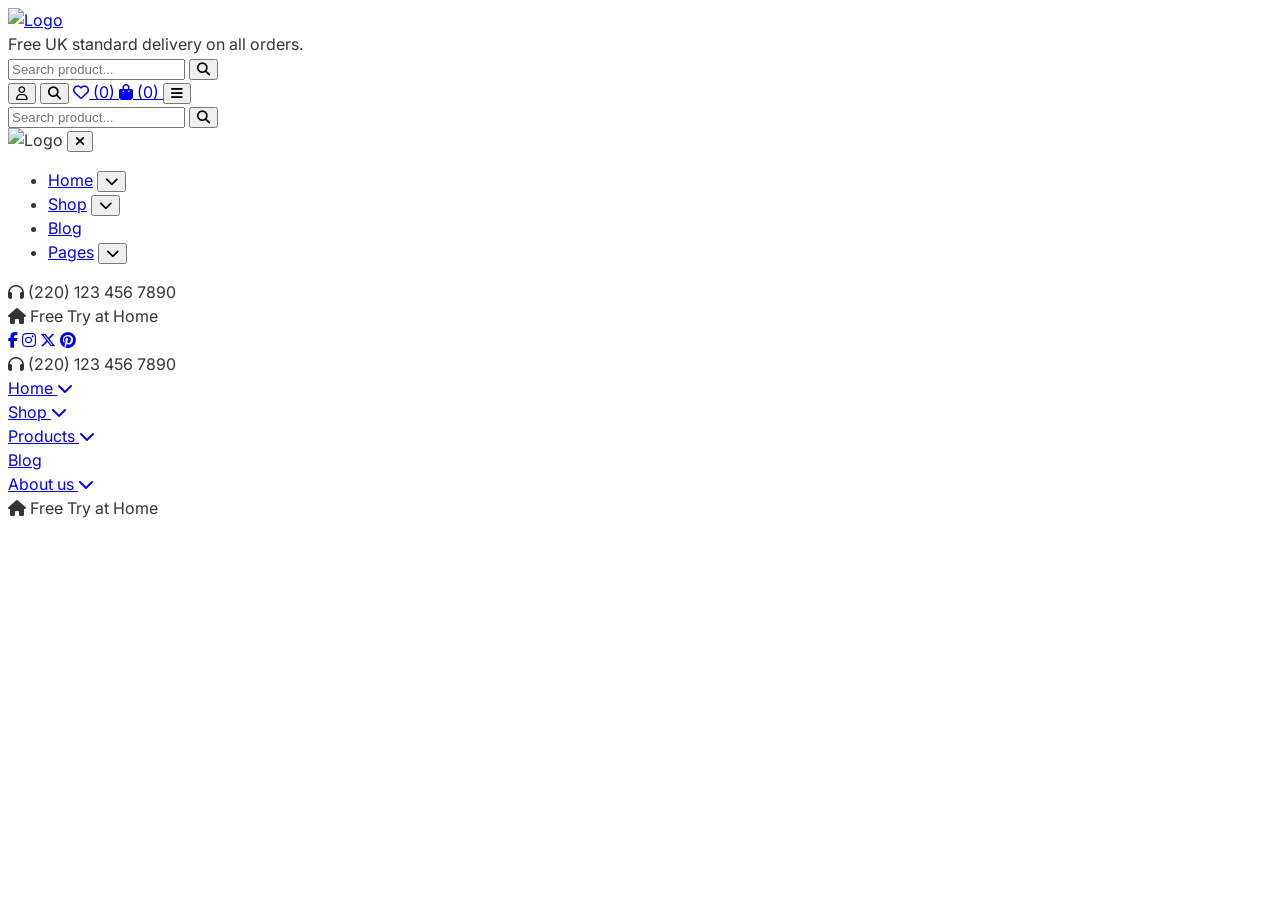
==== About us.html @ a2a1b219 "`Updated navigation links in multiple HTML files`" ====
<!DOCTYPE html>
<html lang="en">
<head>
    <meta charset="UTF-8">
    <meta name="viewport" content="width=device-width, initial-scale=1.0">
    <script src="https://cdn.tailwindcss.com"></script>
    <link rel="stylesheet" href="style.css">
    <link rel="stylesheet" href="https://cdnjs.cloudflare.com/ajax/libs/font-awesome/6.5.1/css/all.min.css">
    <link rel="stylesheet" href="https://cdn.jsdelivr.net/npm/swiper@11/swiper-bundle.min.css" />
    <script src="https://cdn.jsdelivr.net/npm/swiper@11/swiper-bundle.min.js"></script>
    <link href="https://fonts.googleapis.com/css2?family=Playfair+Display:ital,wght@0,400;0,700;1,400&family=Inter:wght@300;400;700&display=swap" rel="stylesheet">
    <link href="https://cdn.jsdelivr.net/npm/remixicon@4.5.0/fonts/remixicon.css" rel="stylesheet">
    <title>About Us</title>
</head>
<body>

        <!-- Navbar -->
    <header class="w-full font-sans bg-white border-b border-gray-100">
        <div class="max-w-7xl mx-auto px-4 sm:px-6">
            <div class="flex items-center justify-between py-4 space-x-4 lg:space-x-8">
                <div class="flex items-center flex-shrink-0">
                    <a href="index.html">
                        <img src="https://jelwo.myshopify.com/cdn/shop/files/jewelry-4-logo.png?v=1744805986&width=352"
                            class="w-24 md:w-32" alt="Logo" />
                    </a>
                    <div
                        class="hidden lg:block border-l border-gray-200 ml-8 pl-8 text-sm text-gray-500 whitespace-nowrap">
                        Free UK standard delivery on all orders.
                    </div>
                </div>

                <!-- Search Bar (Desktop) -->
                <div class="relative flex-1 max-w-md hidden md:block">
                    <input type="text" placeholder="Search product..."
                        class="w-full py-2 pl-4 pr-10 bg-gray-50 border border-gray-200 rounded-sm focus:outline-none focus:ring-1 focus:ring-amber-700" />
                    <button class="absolute right-3 top-2.5 text-gray-400">
                        <i class="fa-solid fa-magnifying-glass"></i>
                    </button>
                </div>

                <div class="flex items-center space-x-4 md:space-x-6 text-gray-600">
                    <button class="hidden sm:block hover:text-amber-700 transition-colors">
                        <i class="fa-regular fa-user text-lg md:text-xl"></i>
                    </button>
                    <!-- Search Icon (Mobile) -->
                    <button id="search-toggle" class="md:hidden hover:text-amber-700 transition-colors">
                        <i class="fa-solid fa-magnifying-glass text-lg"></i>
                    </button>
                    <a href="wishlist.html" class="flex items-center space-x-1 hover:text-amber-700 transition-colors">
                        <i class="fa-regular fa-heart text-lg md:text-xl"></i>
                        <span class="text-xs md:text-sm wishlist-count">(0)</span>
                    </a>
                    <a href="cart.html" class="flex items-center space-x-1 hover:text-amber-700 transition-colors">
                        <i class="fa-solid fa-bag-shopping text-lg md:text-xl"></i>
                        <span class="text-xs md:text-sm cart-count">(0)</span>
                    </a>
                    <button id="menu-toggle" class="md:hidden text-gray-800">
                        <i class="fa-solid fa-bars text-xl"></i>
                    </button>
                </div>
            </div>
        </div>

        <!-- Mobile Search Bar (Collapsible) -->
        <div id="mobile-search" class="hidden md:hidden bg-white border-t border-gray-100 px-4 py-3">
            <div class="relative">
                <input type="text" placeholder="Search product..."
                    class="w-full py-2 pl-4 pr-10 bg-gray-50 border border-gray-200 rounded-sm focus:outline-none focus:ring-1 focus:ring-amber-700" />
                <button class="absolute right-3 top-2.5 text-gray-400">
                    <i class="fa-solid fa-magnifying-glass"></i>
                </button>
            </div>
        </div>

        <!-- Mobile Sidebar Menu Overlay -->
        <div id="sidebar-overlay"
            class="fixed inset-0 bg-black/50 z-[100] transition-opacity duration-300 opacity-0 pointer-events-none">
        </div>
        <!-- Mobile Sidebar Menu -->
        <div id="mobile-sidebar"
            class="fixed top-0 left-0 bottom-0 w-[300px] bg-white z-[101] transform -translate-x-full transition-transform duration-300 font-sans">
            <div class="p-6 flex flex-col h-full">
                <div class="flex items-center justify-between mb-10">
                    <img src="https://jelwo.myshopify.com/cdn/shop/files/jewelry-4-logo.png?v=1744805986&width=352"
                        class="w-24" alt="Logo" />
                    <button id="close-sidebar" class="text-gray-500 text-2xl">
                        <i class="fa-solid fa-xmark"></i>
                    </button>
                </div>

                <nav class="flex-1 overflow-y-auto">
                    <ul class="space-y-6 text-sm font-semibold uppercase tracking-wider text-gray-800">
                        <li>
                            <div class="flex items-center justify-between group">
                                <a href="index.html" class="py-2 hover:text-[#a77f66] transition-colors">Home</a>
                                <button class="p-2"><i class="fa-solid fa-chevron-down text-[10px]"></i></button>
                            </div>
                        </li>
                        <li>
                            <div class="flex items-center justify-between group">
                                <a href="collection.html" class="py-2 hover:text-[#a77f66] transition-colors">Shop</a>
                                <button class="p-2"><i class="fa-solid fa-chevron-down text-[10px]"></i></button>
                            </div>
                        </li>
                        <li><a href="#" class="block py-2 hover:text-[#a77f66] transition-colors">Blog</a></li>
                        <li>
                            <div class="flex items-center justify-between group">
                                <a href="#" class="py-2 hover:text-[#a77f66] transition-colors">Pages</a>
                                <button class="p-2"><i class="fa-solid fa-chevron-down text-[10px]"></i></button>
                            </div>
                        </li>
                    </ul>

                    <div class="mt-10 pt-10 border-t border-gray-100">
                        <div class="flex items-center space-x-3 text-gray-600 mb-6">
                            <i class="fas fa-headphones text-[#a77f66]"></i>
                            <span class="text-xs uppercase tracking-widest font-bold">(220) 123 456 7890</span>
                        </div>
                        <div class="flex items-center space-x-3 text-gray-600">
                            <i class="fa-solid fa-house text-[#a77f66]"></i>
                            <span class="text-xs uppercase tracking-widest font-bold">Free Try at Home</span>
                        </div>
                    </div>
                </nav>

                <div class="mt-auto pt-6 border-t border-gray-100 flex justify-center space-x-6">
                    <a href="#" class="text-gray-400 hover:text-amber-800"><i class="fa-brands fa-facebook-f"></i></a>
                    <a href="#" class="text-gray-400 hover:text-amber-800"><i class="fa-brands fa-instagram"></i></a>
                    <a href="#" class="text-gray-400 hover:text-amber-800"><i class="fa-brands fa-x-twitter"></i></a>
                    <a href="#" class="text-gray-400 hover:text-amber-800"><i class="fa-brands fa-pinterest"></i></a>
                </div>
            </div>
        </div>

        <div class="hidden md:block border-t border-gray-50">
            <div
                class="max-w-7xl mx-auto px-4 sm:px-6 py-3 flex items-center justify-between uppercase tracking-wide text-[13px] font-semibold text-gray-700">
                <div class="flex items-center space-x-2">
                    <i class="fas fa-headphones text-amber-800"></i>
                    <span class="whitespace-nowrap">(220) 123 456 7890</span>
                </div>

                <nav class="relative flex items-center justify-center space-x-6 lg:space-x-10 h-12 bg-white">
                    <div class="group h-full flex items-center">
                        <a href="home.html"
                            class="flex items-center hover:text-amber-700 transition-colors font-semibold uppercase tracking-wide text-[13px] border-b-2 border-transparent group-hover:border-amber-700 h-full">
                            Home <i class="fa-solid fa-chevron-down ml-1.5 text-[10px]"></i>
                        </a>
                        <!-- <div
                            class="absolute left-[50%] translate-x-[-50%] top-full hidden group-hover:block w-screen bg-white shadow-2xl border-t border-gray-100 z-50">
                            <div class="max-w-[1400px] mx-auto px-10 py-12">

                                <div class="grid grid-cols-6 gap-6">
                                    <div class="text-center group/card cursor-pointer">
                                        <div
                                            class="relative overflow-hidden mb-4 bg-gray-50 aspect-square flex items-center justify-center">
                                            <img src="https://jelwo.myshopify.com/cdn/shop/files/home6.jpg?v=1750230396&width=352"
                                                class="w-full h-full object-contain transition-transform duration-700 group-hover/card:scale-110" />
                                            <span
                                                class="absolute top-2 left-2 bg-green-500 text-white text-[10px] px-2 py-0.5 rounded-sm transform -rotate-45 font-bold">New</span>
                                        </div>
                                        <p
                                            class="text-[13px] text-gray-500 group-hover/card:text-amber-800 transition-colors uppercase tracking-tight">
                                            06 Classic jewelry</p>
                                    </div>

                                    <div class="text-center group/card cursor-pointer">
                                        <div class="overflow-hidden mb-4 bg-gray-50 aspect-square">
                                            <img src="https://jelwo.myshopify.com/cdn/shop/files/demo-menu-banner-1.jpg?v=1746178520&width=352"
                                                class="w-full h-full object-contain transition-transform duration-700 group-hover/card:scale-110" />
                                        </div>
                                        <p
                                            class="text-[13px] text-gray-500 group-hover/card:text-amber-800 uppercase tracking-tight">
                                            01 Unique jewelry</p>
                                    </div>

                                    <div class="text-center group/card cursor-pointer">
                                        <div class="overflow-hidden mb-4 bg-gray-50 aspect-square">
                                            <img src="https://jelwo.myshopify.com/cdn/shop/files/demo-menu-banner-2.jpg?v=1746178520&width=352"
                                                class="w-full h-full object-contain transition-transform duration-700 group-hover/card:scale-110" />
                                        </div>
                                        <p
                                            class="text-[13px] text-gray-500 group-hover/card:text-amber-800 uppercase tracking-tight">
                                            02 Modern jewelry</p>
                                    </div>

                                    <div class="text-center group/card cursor-pointer">
                                        <div class="overflow-hidden mb-4 bg-gray-50 aspect-square">
                                            <img src="https://jelwo.myshopify.com/cdn/shop/files/demo-menu-banner-3.jpg?v=1746178520&width=352"
                                                class="w-full h-full object-contain transition-transform duration-700 group-hover/card:scale-110" />
                                        </div>
                                        <p
                                            class="text-[13px] text-gray-500 group-hover/card:text-amber-800 uppercase tracking-tight">
                                            03 Traditional jewelry</p>
                                    </div>

                                    <div class="text-center group/card cursor-pointer">
                                        <div class="overflow-hidden mb-4 bg-gray-50 aspect-square">
                                            <img src="https://jelwo.myshopify.com/cdn/shop/files/demo-menu-banner-4.jpg?v=1746178520&width=352"
                                                class="w-full h-full object-contain transition-transform duration-700 group-hover/card:scale-110" />
                                        </div>
                                        <p
                                            class="text-[13px] text-gray-500 group-hover/card:text-amber-800 uppercase tracking-tight">
                                            04 luxury jewelry</p>
                                    </div>

                                    <div class="text-center group/card cursor-pointer">
                                        <div class="overflow-hidden mb-4 bg-gray-50 aspect-square">
                                            <img src="https://jelwo.myshopify.com/cdn/shop/files/demo-menu-banner-5.jpg?v=1746178520&width=352"
                                                class="w-full h-full object-contain transition-transform duration-700 group-hover/card:scale-110" />
                                        </div>
                                        <p
                                            class="text-[13px] text-gray-500 group-hover/card:text-amber-800 uppercase tracking-tight">
                                            05 Elegant jewelry</p>
                                    </div>

                                </div>
                            </div>
                        </div> -->
                    </div>

                    <div class="group h-full flex items-center">
                        <a href="Shop.html"
                            class="flex items-center hover:text-amber-700 transition-colors font-semibold uppercase tracking-wide text-[13px] border-b-2 border-transparent group-hover:border-amber-700 h-full">
                            Shop <i class="fa-solid fa-chevron-down ml-1.5 text-[10px]"></i>
                        </a>

                        <!-- <div
                            class="absolute left-1/2 -translate-x-1/2 top-full hidden group-hover:block w-screen bg-white shadow-2xl border-t border-gray-100 z-50">
                            <div class="max-w-[1400px] mx-auto px-10 py-4">


                                <div class="grid grid-cols-12 gap-8">

                                    <div class="col-span-9 grid grid-cols-4 gap-4">

                                        <div class="space-y-4">
                                            <h3 class="font-bold text-gray-900 text-[14px] uppercase tracking-wider">
                                                Earrings</h3>
                                            <ul class="space-y-3 text-[13px] text-gray-500">
                                                <li><a href="blueheavyt-shirt.html"
                                                        class="hover:text-amber-700 transition-colors">Blue
                                                        heavy t-shirt</a></li>
                                                <li><a href="#" class="hover:text-amber-700 transition-colors">Brown
                                                        sunglasses</a></li>
                                                <li><a href="#" class="hover:text-amber-700 transition-colors">Bucket
                                                        shoes</a></li>
                                                <li><a href="#" class="hover:text-amber-700 transition-colors">Diamond
                                                        rashmi ring</a></li>
                                                <li><a href="#" class="hover:text-amber-700 transition-colors">Floral
                                                        gold bangle</a></li>
                                                <li><a href="#" class="hover:text-amber-700 transition-colors">Glitter
                                                        diamond ring</a></li>
                                            </ul>
                                        </div>

                                        <div class="space-y-4 border-l border-gray-100 pl-6">
                                            <h3 class="font-bold text-gray-900 text-[14px] uppercase tracking-wider">
                                                Necklace</h3>
                                            <ul class="space-y-3 text-[13px] text-gray-500">
                                                <li><a href="#" class="hover:text-amber-700">Rose gold rings</a></li>
                                                <li><a href="#" class="hover:text-amber-700">Brown sunglasses</a></li>
                                                <li><a href="#" class="hover:text-amber-700">Bucket shoes</a></li>
                                                <li><a href="#" class="hover:text-amber-700">Color print sandal</a></li>
                                                <li><a href="#" class="hover:text-amber-700">Floral gold bangle</a></li>
                                                <li><a href="#" class="hover:text-amber-700">Simple Pearl earrings</a>
                                                </li>
                                            </ul>
                                        </div>

                                        <div class="space-y-4 border-l border-gray-100 pl-6">
                                            <h3 class="font-bold text-gray-900 text-[14px] uppercase tracking-wider">
                                                Rings</h3>
                                            <ul class="space-y-3 text-[13px] text-gray-500">
                                                <li><a href="blueheavyt-shirt.html" class="hover:text-amber-700">Blue
                                                        heavy t-shirt</a></li>
                                                <li><a href="#" class="hover:text-amber-700">Brown sunglasses</a></li>
                                                <li><a href="#" class="hover:text-amber-700">Dark sunglasses</a></li>
                                                <li><a href="#" class="hover:text-amber-700">Half sleev tshirt</a></li>
                                                <li><a href="#" class="hover:text-amber-700">Formal shirt</a></li>
                                                <li><a href="#" class="hover:text-amber-700">Gold nose pin</a></li>
                                            </ul>
                                        </div>

                                        <div class="space-y-4 border-l border-gray-100 pl-6">
                                            <h3 class="font-bold text-gray-900 text-[14px] uppercase tracking-wider">
                                                Bracelets</h3>
                                            <ul class="space-y-3 text-[13px] text-gray-500">
                                                <li><a href="#" class="hover:text-amber-700">Blue heavy t-shirt</a></li>
                                                <li><a href="#" class="hover:text-amber-700">Brown sunglasses</a></li>
                                                <li><a href="#" class="hover:text-amber-700">Formal shoes</a></li>
                                                <li><a href="#" class="hover:text-amber-700">Formal shirt</a></li>
                                                <li><a href="#" class="hover:text-amber-700">Blue heavy t-shirt</a></li>
                                                <li><a href="#" class="hover:text-amber-700">Brown sunglasses</a></li>
                                            </ul>
                                        </div>
                                    </div>

                                    <div class="col-span-3">
                                        <div
                                            class="relative group/promo overflow-hidden bg-gray-100 h-[276px] w-[230px]">

                                            <img src="https://jelwo.myshopify.com/cdn/shop/files/jewelry-4-menu-banner.jpg?v=1742635152&width=352"
                                                class="w-full h-full object-cover transition-transform duration-700 group-hover/promo:scale-105" />

                                        </div>
                                    </div>

                                </div>
                            </div>
                        </div> -->
                    </div>

                    <div class="group h-full flex items-center">
                        <a href="Product.html"
                            class="flex items-center hover:text-amber-700 transition-colors font-semibold uppercase tracking-wide text-[13px] border-b-2 border-transparent group-hover:border-amber-700 h-full">
                            Products <i class="fa-solid fa-chevron-down ml-1.5 text-[10px]"></i>
                        </a>

                        <!-- <div
                            class="absolute left-1/2 -translate-x-1/2 top-full hidden group-hover:block w-screen bg-white shadow-2xl border-t border-gray-100 z-50">
                            <div class="max-w-[1400px] mx-auto px-10 py-10">
                                <div class="grid grid-cols-12 gap-8">

                                    <div class="col-span-8 grid grid-cols-4 gap-4 border-r border-gray-100 pr-8">
                                        <div class="space-y-4">
                                            <h3 class="font-bold text-gray-900 text-[14px] uppercase tracking-wider">
                                                Earrings</h3>
                                            <ul class="space-y-3 text-[13px] text-gray-500">
                                                <li><a href="#" class="hover:text-amber-700 transition-colors">Blue
                                                        heavy t-shirt</a></li>
                                                <li><a href="#" class="hover:text-amber-700 transition-colors">Brown
                                                        sunglasses</a></li>
                                                <li><a href="#" class="hover:text-amber-700 transition-colors">Bucket
                                                        shoes</a></li>
                                                <li><a href="#" class="hover:text-amber-700 transition-colors">lamond
                                                        rashmi ring</a></li>
                                                <li><a href="#" class="hover:text-amber-700 transition-colors">Floral
                                                        gold bangle</a></li>
                                                <li><a href="#" class="hover:text-amber-700 transition-colors">Glitter
                                                        diamond ring</a></li>
                                            </ul>
                                        </div>

                                        <div class="space-y-4">
                                            <h3 class="font-bold text-gray-900 text-[14px] uppercase tracking-wider">
                                                Bracelets</h3>
                                            <ul class="space-y-3 text-[13px] text-gray-500">
                                                <li><a href="#" class="hover:text-amber-700">Blue heavy t-shirt</a></li>
                                                <li><a href="#" class="hover:text-amber-700">Brown sunglasses</a></li>
                                                <li><a href="#" class="hover:text-amber-700">Formal shoes</a></li>
                                                <li><a href="#" class="hover:text-amber-700">Formal shirt</a></li>
                                                <li><a href="#" class="hover:text-amber-700">Blue heavy t-shirt</a></li>
                                                <li><a href="#" class="hover:text-amber-700">Brown sunglasses</a></li>
                                            </ul>
                                        </div>

                                        <div class="space-y-4">
                                            <h3 class="font-bold text-gray-900 text-[14px] uppercase tracking-wider">
                                                Necklace</h3>
                                            <ul class="space-y-3 text-[13px] text-gray-500">
                                                <li><a href="#" class="hover:text-amber-700">Rose gold rings</a></li>
                                                <li><a href="#" class="hover:text-amber-700">Brown sunglasses</a></li>
                                                <li><a href="#" class="hover:text-amber-700">Bucket shoes</a></li>
                                                <li><a href="#" class="hover:text-amber-700">Color print sandal</a></li>
                                                <li><a href="#" class="hover:text-amber-700">Floral gold bangle</a></li>
                                                <li><a href="#" class="hover:text-amber-700">Simple Pearl earrings</a>
                                                </li>
                                            </ul>
                                        </div>

                                        <div class="space-y-4">
                                            <h3 class="font-bold text-gray-900 text-[14px] uppercase tracking-wider">
                                                Rings</h3>
                                            <ul class="space-y-3 text-[13px] text-gray-500">
                                                <li><a href="#" class="hover:text-amber-700">Blue heavy t-shirt</a></li>
                                                <li><a href="#" class="hover:text-amber-700">Brown sunglasses</a></li>
                                                <li><a href="#" class="hover:text-amber-700">Dark sunglasses</a></li>
                                                <li><a href="#" class="hover:text-amber-700">Half sleev tshirt</a></li>
                                                <li><a href="#" class="hover:text-amber-700">Formal shirt</a></li>
                                                <li><a href="#" class="hover:text-amber-700">Gold nose pin</a></li>
                                            </ul>
                                        </div>
                                    </div>

                                    <div class="col-span-4 space-y-6">
                                        <div class="flex items-center justify-between">
                                            <h3 class="font-bold text-gray-900 text-[15px]">Popular collection</h3>
                                            <div class="flex space-x-2">
                                                <button id="prevBtn"
                                                    class="p-1 border border-gray-200 hover:bg-gray-100 rounded-sm text-gray-400">
                                                    <i class="fa-solid fa-arrow-left text-xs"></i>
                                                </button>
                                                <button id="nextBtn"
                                                    class="p-1 border border-gray-200 hover:bg-gray-100 rounded-sm text-gray-400">
                                                    <i class="fa-solid fa-arrow-right text-xs"></i>
                                                </button>
                                            </div>
                                        </div>

                                        <div class="relative overflow-hidden">
                                            <div id="product-slider"
                                                class="flex transition-transform duration-300 ease-in-out gap-4">

                                                <div class="min-w-[calc(50%-8px)] text-center group/prod">
                                                    <div
                                                        class="relative bg-white border border-gray-100 p-4 aspect-square flex items-center justify-center overflow-hidden">
                                                        <img src="https://jelwo.myshopify.com/cdn/shop/files/jewelry-pro-21.jpg?v=1741607520&width=300"
                                                            class="w-full h-full object-contain" />
                                                        <span
                                                            class="absolute top-2 left-2 bg-emerald-500 text-white text-[10px] px-1.5 py-0.5 rounded-sm">20%</span>
                                                    </div>
                                                    <div class="mt-4 space-y-1">
                                                        <p class="text-[13px] text-gray-600 font-medium">Rs. 28.00 <span
                                                                class="text-gray-400 line-through ml-1 text-[12px]">Rs.
                                                                35.00</span></p>
                                                    </div>
                                                </div>

                                                <div class="min-w-[calc(50%-8px)] text-center group/prod">
                                                    <div
                                                        class="relative bg-white border border-gray-100 p-4 aspect-square flex items-center justify-center overflow-hidden">
                                                        <img src="https://jelwo.myshopify.com/cdn/shop/files/jewelry-pro-56.jpg?v=1741670785&width=300"
                                                            class="w-full h-full object-contain" />
                                                        <span
                                                            class="absolute top-2 left-2 bg-emerald-500 text-white text-[10px] px-1.5 py-0.5 rounded-sm">56%</span>
                                                    </div>
                                                    <div class="mt-4 space-y-1">
                                                        <p class="text-[13px] text-gray-600 font-medium">From Rs. 17.00
                                                            <span
                                                                class="text-gray-400 line-through ml-1 text-[12px]">Rs.
                                                                39.00</span>
                                                        </p>
                                                    </div>
                                                </div>

                                                <div class="min-w-[calc(50%-8px)] text-center group/prod">
                                                    <div
                                                        class="relative bg-white border border-gray-100 p-4 aspect-square flex items-center justify-center overflow-hidden">
                                                        <img src="https://jelwo.myshopify.com/cdn/shop/files/jewelry-pro-46.jpg?v=1741668328&width=300"
                                                            class="w-full h-full object-contain" />
                                                        <span
                                                            class="absolute top-2 left-2 bg-emerald-500 text-white text-[10px] px-1.5 py-0.5 rounded-sm">56%</span>
                                                    </div>
                                                    <div class="mt-4 space-y-1">
                                                        <p class="text-[13px] text-gray-600 font-medium">From Rs. 17.00
                                                            <span
                                                                class="text-gray-400 line-through ml-1 text-[12px]">Rs.
                                                                39.00</span>
                                                        </p>
                                                    </div>
                                                </div>

                                                <div class="min-w-[calc(50%-8px)] text-center group/prod">
                                                    <div
                                                        class="relative bg-white border border-gray-100 p-4 aspect-square flex items-center justify-center overflow-hidden">
                                                        <img src="https://jelwo.myshopify.com/cdn/shop/files/jewelry-pro-41.jpg?v=1741667580&width=300"
                                                            class="w-full h-full object-contain" />
                                                        <span
                                                            class="absolute top-2 left-2 bg-emerald-500 text-white text-[10px] px-1.5 py-0.5 rounded-sm">56%</span>
                                                    </div>
                                                    <div class="mt-4 space-y-1">
                                                        <p class="text-[13px] text-gray-600 font-medium">From Rs. 17.00
                                                            <span
                                                                class="text-gray-400 line-through ml-1 text-[12px]">Rs.
                                                                39.00</span>
                                                        </p>
                                                    </div>
                                                </div>

                                            </div>
                                        </div>
                                    </div>



                                </div>
                            </div>
                        </div> -->
                    </div>

                    <a href="Blog.html"
                        class="hover:text-amber-700 transition-colors uppercase tracking-wide text-[13px] font-semibold">Blog</a>
                    <div class="relative group inline-block">
                        <a href="About us.html"
                            class="flex items-center hover:text-amber-700 transition-colors uppercase tracking-wide text-[13px] font-semibold border-b-2 border-transparent hover:border-amber-700 pb-1">
                            About us
                            <i class="fa-solid fa-chevron-down ml-1.5 text-[10px]"></i>
                        </a>

                        <!-- <div
                            class="absolute left-0 top-full w-64 bg-white shadow-xl border border-gray-100 py-2 mt-2 opacity-0 invisible group-hover:opacity-100 group-hover:visible transition-all duration-300 z-50">
                            <ul class="flex flex-col">
                                <li>
                                    <a href="#"
                                        class="flex items-center justify-between px-6 py-3 text-[12px] text-gray-700 hover:bg-gray-50 transition-colors group/item">
                                        About us <i
                                            class="fa-solid fa-chevron-right text-[10px] text-gray-400 group-hover/item:text-amber-700"></i>
                                    </a>
                                </li>
                                <li>
                                    <a href="#"
                                        class="flex items-center justify-between px-6 py-3 text-[12px] text-gray-700 hover:bg-gray-50 transition-colors group/item">
                                        Contact <i
                                            class="fa-solid fa-chevron-right text-[10px] text-gray-400 group-hover/item:text-amber-700"></i>
                                    </a>
                                </li>
                                <li><a href="#"
                                        class="block px-6 py-3 text-[12px] text-gray-700 hover:bg-gray-50">Faq's</a>
                                </li>
                                <li><a href="#"
                                        class="block px-6 py-3 text-[12px] text-gray-700 hover:bg-gray-50">Privacy
                                        policy</a></li>
                                <li><a href="#"
                                        class="block px-6 py-3 text-[12px] text-gray-700 hover:bg-gray-50">Refund
                                        policy</a></li>
                                <li><a href="#" class="block px-6 py-3 text-[12px] text-gray-700 hover:bg-gray-50">Store
                                        location</a></li>
                                <li><a href="#"
                                        class="block px-6 py-3 text-[12px] text-gray-700 hover:bg-gray-50">Shipping &
                                        return</a></li>
                                <li><a href="#"
                                        class="block px-6 py-3 text-[12px] text-gray-700 hover:bg-gray-50 border-b-0">Terms
                                        & condition</a></li>
                            </ul>
                        </div> -->
                    </div>
                </nav>
                <div class="flex items-center space-x-2 text-gray-700">
                    <i class="fa-solid fa-house text-amber-800"></i>
                    <span class="whitespace-nowrap">Free Try at Home</span>
                </div>
            </div>
        </div>
    </header>
    
</body>
</html>
---- style.css ----
body {
  scroll-behavior: smooth;
  font-size: 16px;
  font-family: 'Inter', system-ui, -apple-system, sans-serif;
  line-height: 1.5;
  color: #333;
  -webkit-font-smoothing: antialiased;
}

/* Navigation Arrows - Specific sizing and centering */
.swiper-button-next:after,
.swiper-button-prev:after {
  font-weight: bold;
}

 .categorySwiper .swiper-slide {
    width: 33.333% !important;
  }

    /* Show modal when checkbox is checked */
    .video-checkbox:checked ~ .video-modal {
        opacity: 1;
        pointer-events: auto;
    }

    /* Scale up the video content when modal opens */
    .video-checkbox:checked ~ .video-modal .relative {
        transform: scale(1);
    }

    /* Prevent scrolling when modal is open (Optional but recommended) */
    body:has(.video-checkbox:checked) {
        overflow: hidden;
    }


/* 3. The "Pop-up" Trigger Logic */
.hidden-trigger:checked ~ .video-modal {
  opacity: 1;
  pointer-events: auto;
} 

.reelSwiper .swiper-wrapper {
  transition-timing-function: linear;
}   

.news-article {
  font-size: 15px;
}

.news-article h2,
.news-article h3,
.news-article h4 {
  letter-spacing: -0.02em;
}

.shop-category-card {
  transition: transform 0.25s ease, box-shadow 0.25s ease;
}

.shop-category-card:hover {
  transform: translateY(-4px);
}

.collection-shell {
  font-size: 14px;
}

.collection-hero {
  background:
    linear-gradient(rgba(20, 20, 20, 0.18), rgba(20, 20, 20, 0.18)),
    url('img/jewelry-3-breadcrumb.webp') center/cover no-repeat;
}

.collection-filter-scroll {
  max-height: 220px;
  overflow-y: auto;
  scrollbar-width: thin;
}

.collection-filter-scroll::-webkit-scrollbar {
  width: 6px;
}

.collection-filter-scroll::-webkit-scrollbar-thumb {
  background: #c2b7ae;
}

.collection-grid.list-view {
  grid-template-columns: 1fr;
}

.collection-grid.list-view .collection-item {
  display: grid;
  grid-template-columns: minmax(220px, 280px) minmax(0, 1fr);
}

.collection-grid.list-view .collection-card-body {
  align-items: flex-start;
  justify-content: center;
  padding: 28px;
  text-align: left;
}

.collection-grid.list-view .collection-timer {
  justify-content: flex-start;
}

.collection-range {
  -webkit-appearance: none;
  appearance: none;
  width: 100%;
  height: 2px;
  background: #1f1f1f;
}

.collection-range::-webkit-slider-thumb {
  -webkit-appearance: none;
  appearance: none;
  width: 18px;
  height: 18px;
  background: #fff;
  border: 2px solid #1f1f1f;
  border-radius: 999px;
  cursor: pointer;
}

.filter-chip-active {
  color: #a77f66;
}

@media (max-width: 1024px) {
  .collection-grid.list-view .collection-item {
    grid-template-columns: 1fr;
  }
}


  @media (max-width: 1024px) {
    .categorySwiper .swiper-slide {
      width: 50% !important;
    }
  }

  @media (max-width: 640px) {
    .categorySwiper .swiper-slide {
      width: 100% !important;
    }
  }
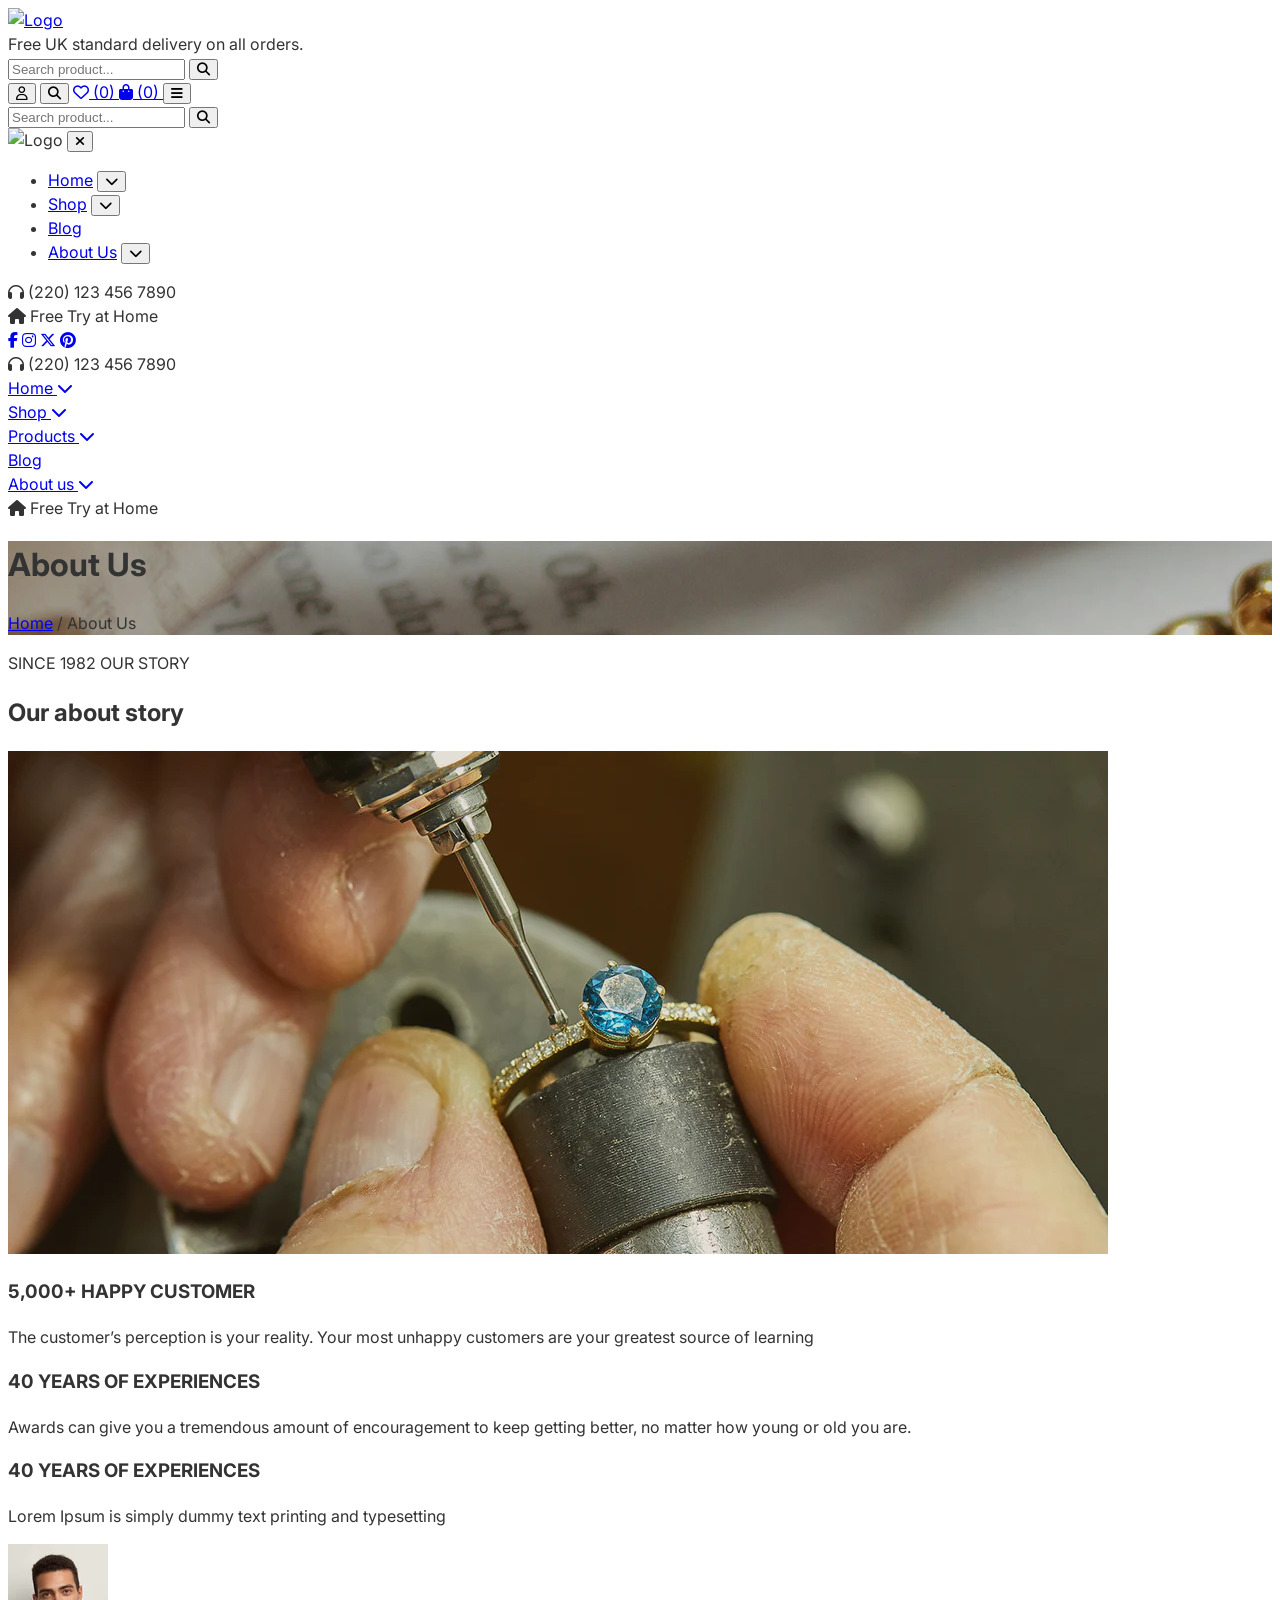
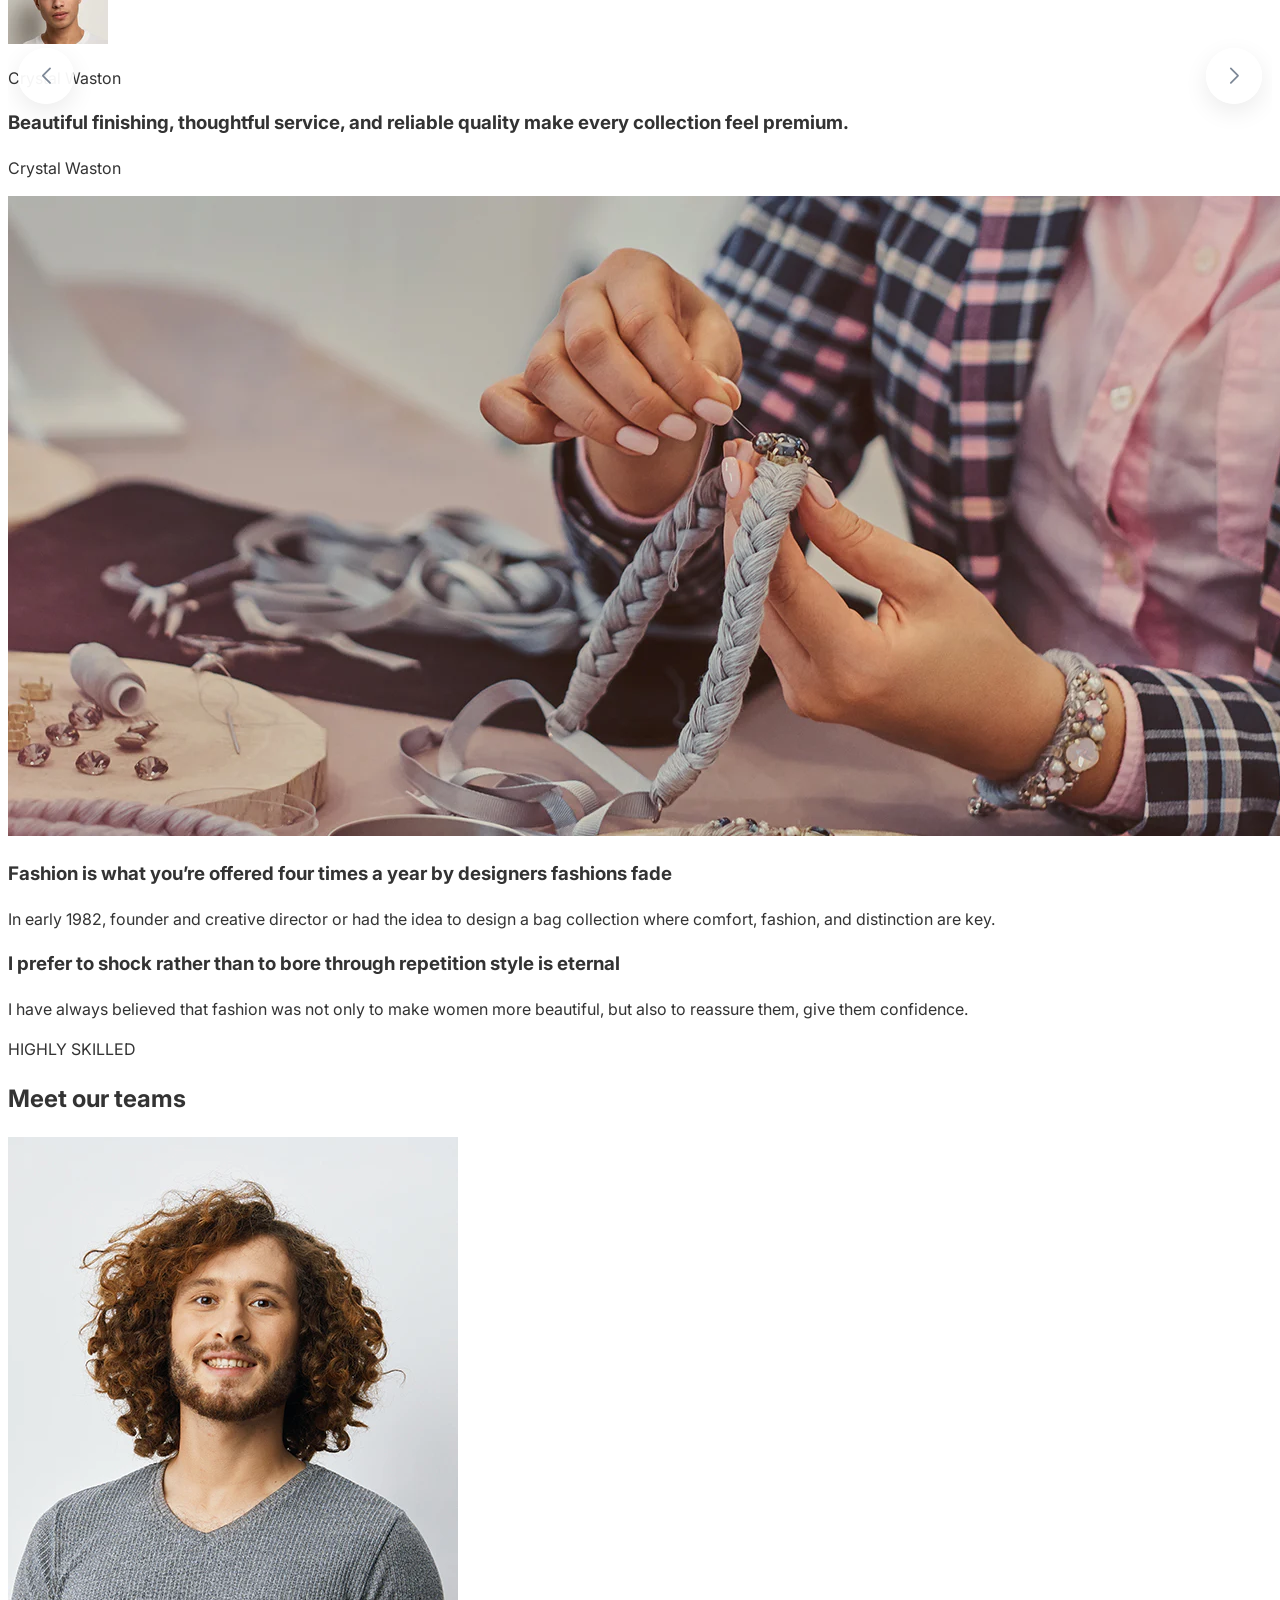
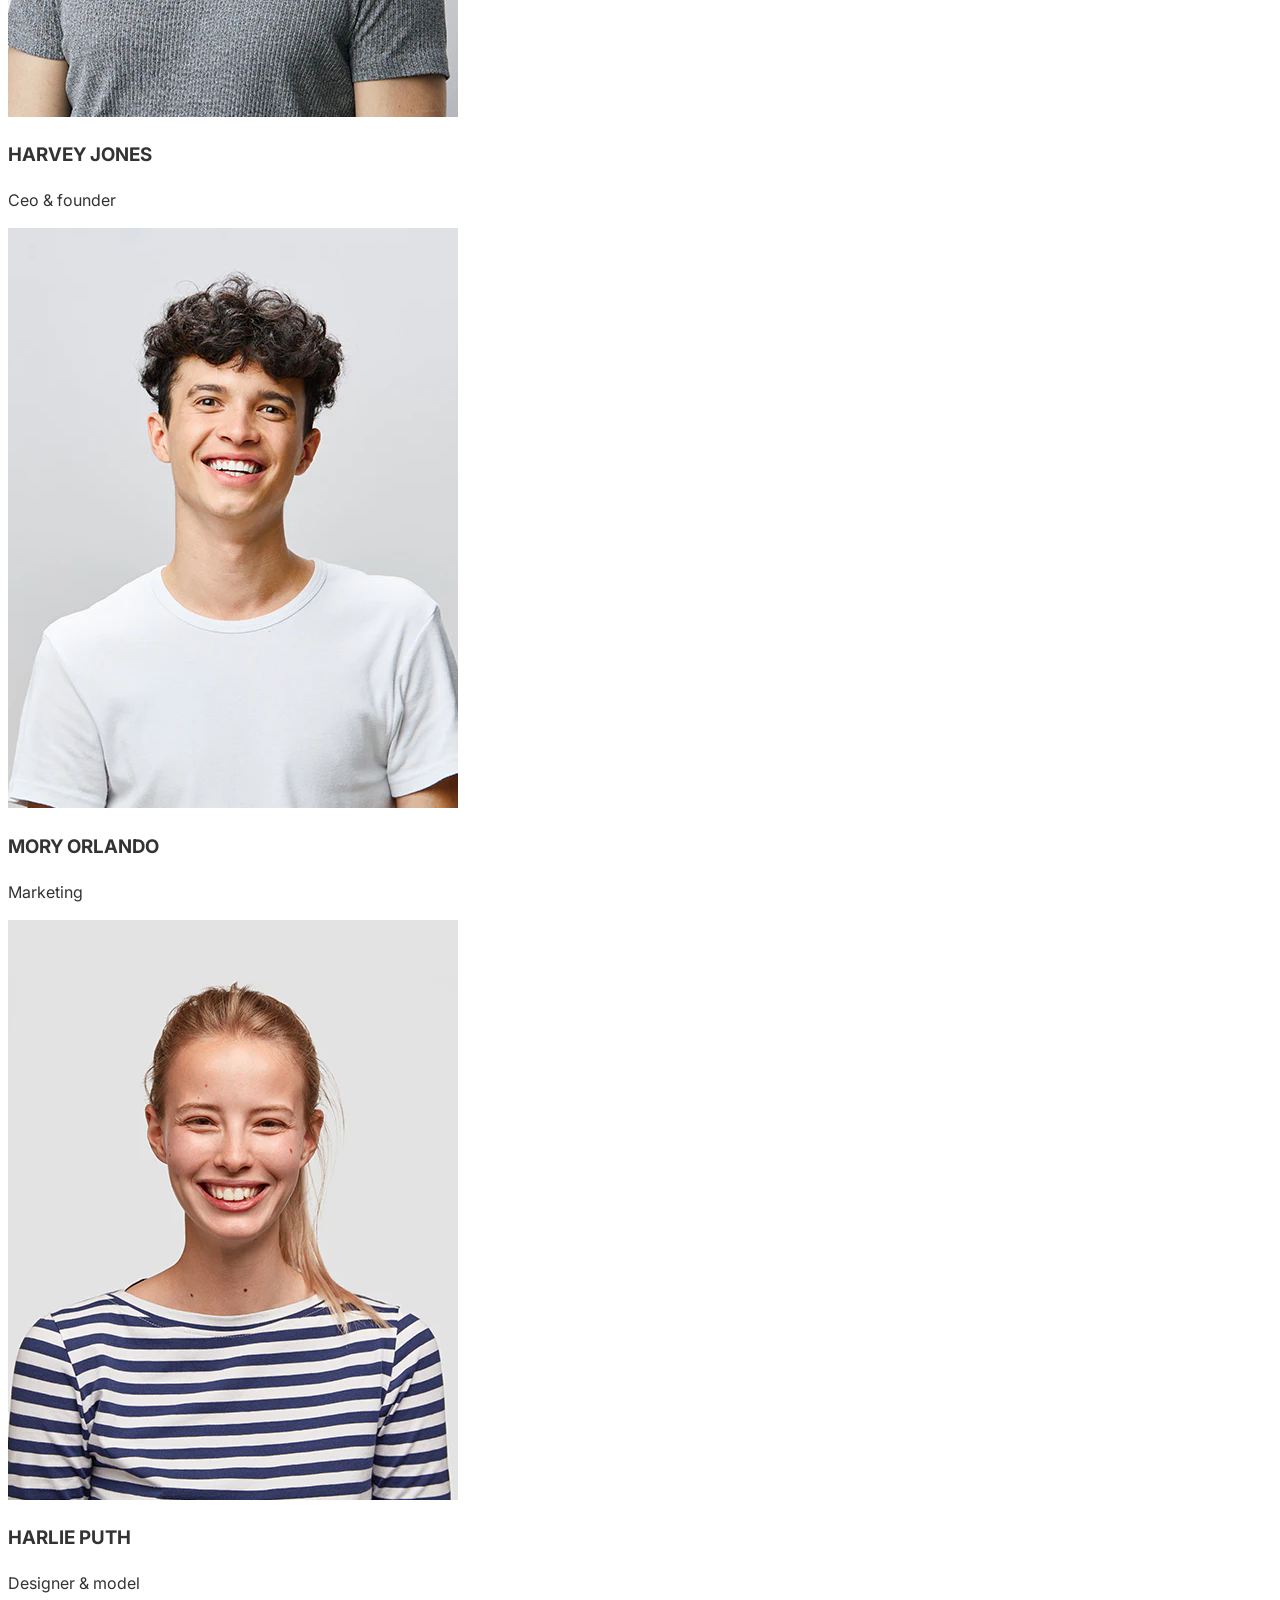
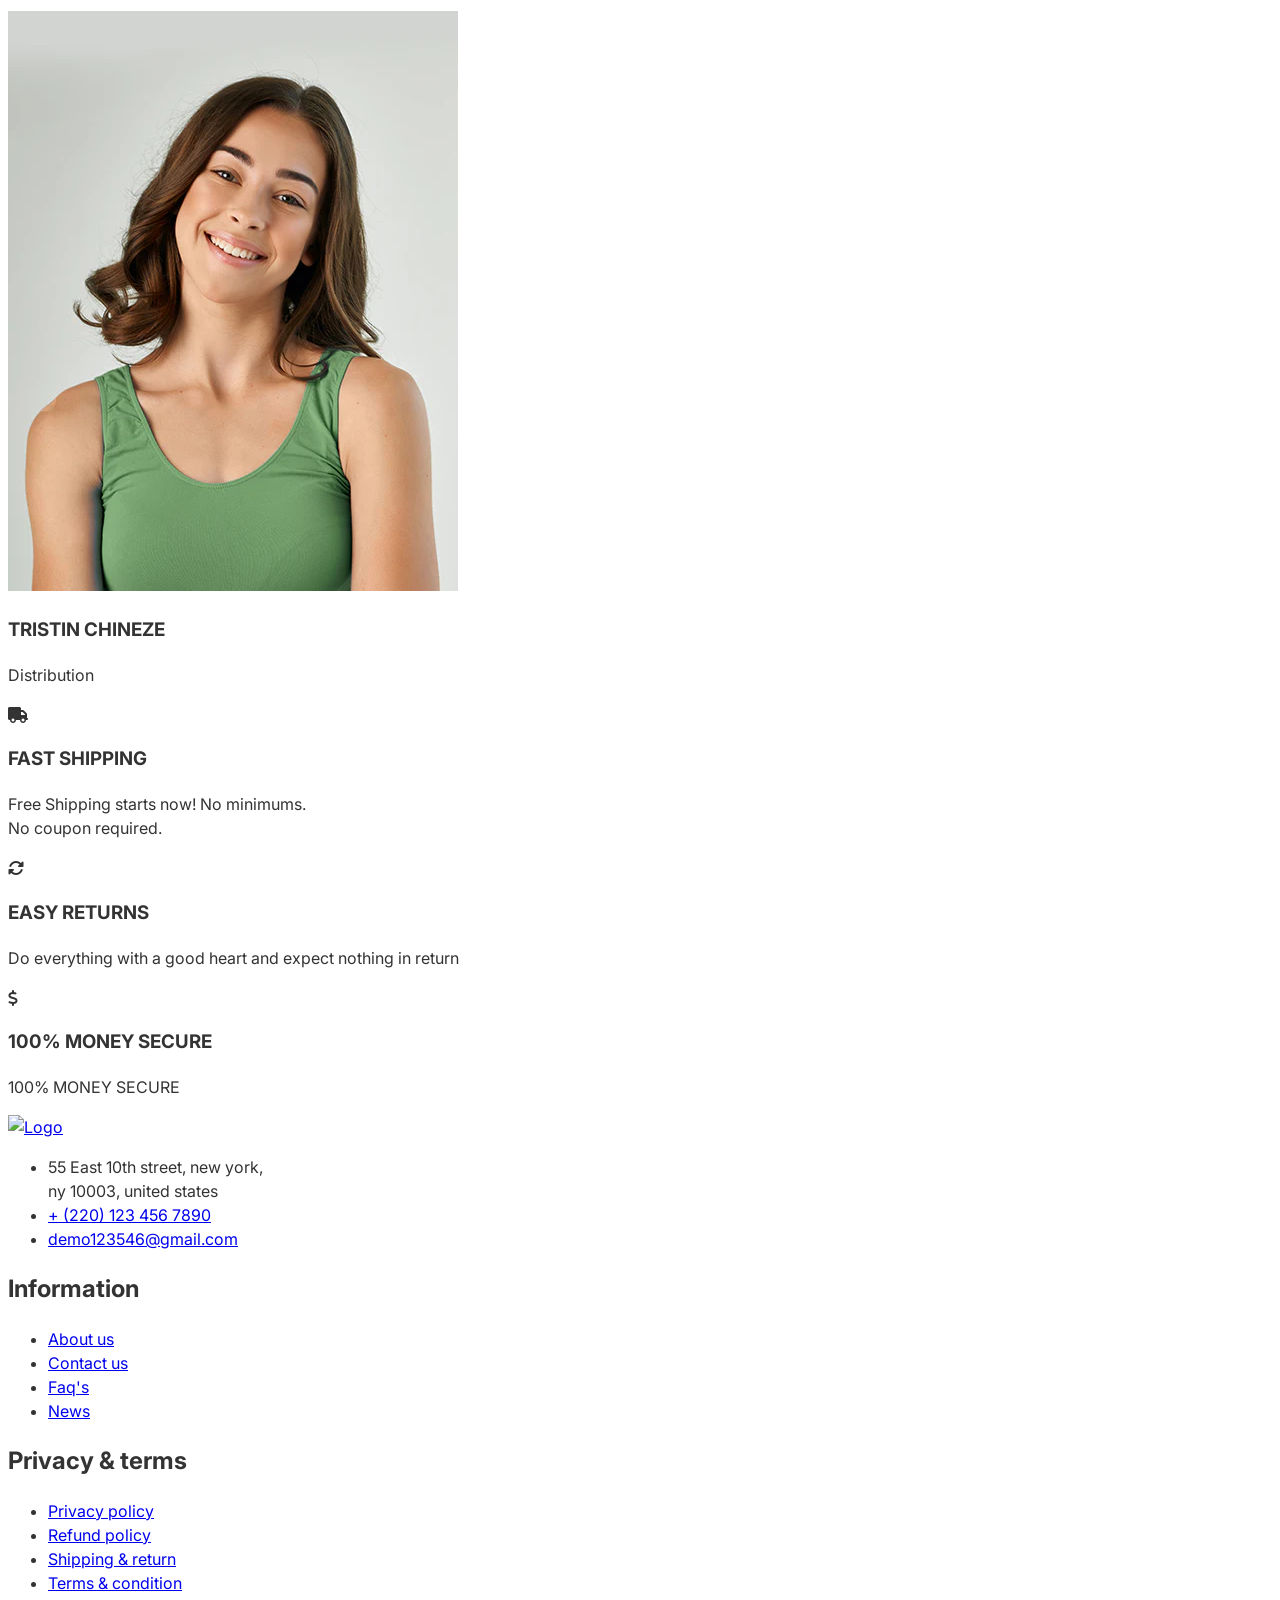
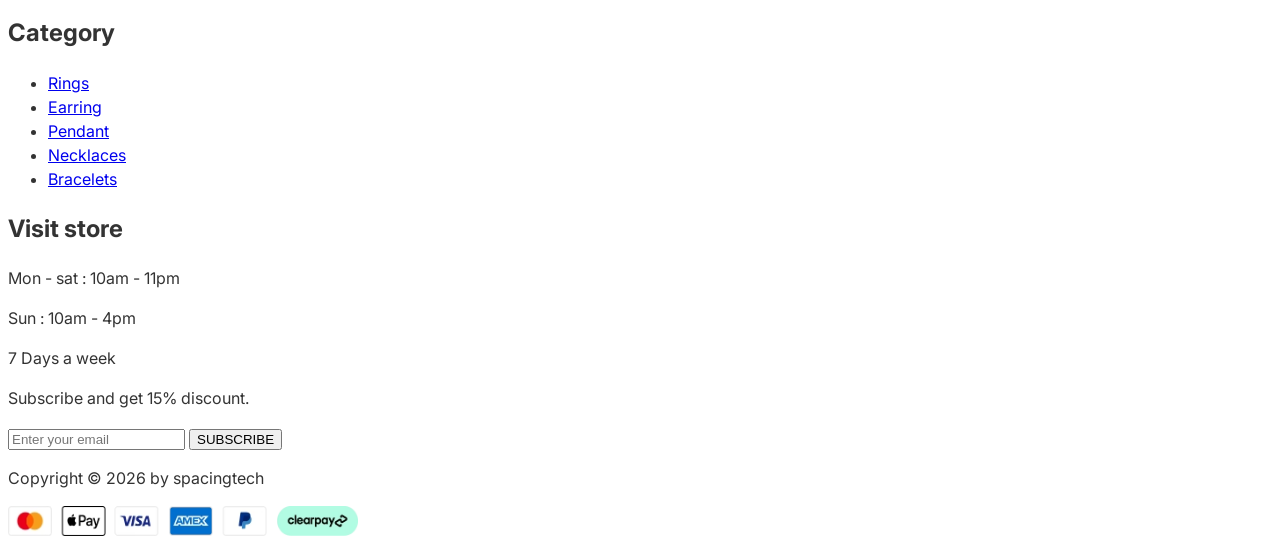
==== commit c10ad6ab: "`Updated navigation menu links in multiple HTML files`" ====
--- a/About us.html
+++ b/About us.html
@@ -1,5 +1,6 @@
 <!DOCTYPE html>
 <html lang="en">
+
 <head>
     <meta charset="UTF-8">
     <meta name="viewport" content="width=device-width, initial-scale=1.0">
@@ -8,13 +9,16 @@
     <link rel="stylesheet" href="https://cdnjs.cloudflare.com/ajax/libs/font-awesome/6.5.1/css/all.min.css">
     <link rel="stylesheet" href="https://cdn.jsdelivr.net/npm/swiper@11/swiper-bundle.min.css" />
     <script src="https://cdn.jsdelivr.net/npm/swiper@11/swiper-bundle.min.js"></script>
-    <link href="https://fonts.googleapis.com/css2?family=Playfair+Display:ital,wght@0,400;0,700;1,400&family=Inter:wght@300;400;700&display=swap" rel="stylesheet">
+    <link
+        href="https://fonts.googleapis.com/css2?family=Playfair+Display:ital,wght@0,400;0,700;1,400&family=Inter:wght@300;400;700&display=swap"
+        rel="stylesheet">
     <link href="https://cdn.jsdelivr.net/npm/remixicon@4.5.0/fonts/remixicon.css" rel="stylesheet">
     <title>About Us</title>
 </head>
+
 <body>
 
-        <!-- Navbar -->
+    <!-- Navbar -->
     <header class="w-full font-sans bg-white border-b border-gray-100">
         <div class="max-w-7xl mx-auto px-4 sm:px-6">
             <div class="flex items-center justify-between py-4 space-x-4 lg:space-x-8">
@@ -98,14 +102,14 @@
                         </li>
                         <li>
                             <div class="flex items-center justify-between group">
-                                <a href="collection.html" class="py-2 hover:text-[#a77f66] transition-colors">Shop</a>
+                                <a href="Shop.html" class="py-2 hover:text-[#a77f66] transition-colors">Shop</a>
                                 <button class="p-2"><i class="fa-solid fa-chevron-down text-[10px]"></i></button>
                             </div>
                         </li>
-                        <li><a href="#" class="block py-2 hover:text-[#a77f66] transition-colors">Blog</a></li>
+                        <li><a href="Blog.html" class="block py-2 hover:text-[#a77f66] transition-colors">Blog</a></li>
                         <li>
                             <div class="flex items-center justify-between group">
-                                <a href="#" class="py-2 hover:text-[#a77f66] transition-colors">Pages</a>
+                                <a href="About us.html" class="py-2 hover:text-[#a77f66] transition-colors">About Us</a>
                                 <button class="p-2"><i class="fa-solid fa-chevron-down text-[10px]"></i></button>
                             </div>
                         </li>
@@ -142,7 +146,7 @@
 
                 <nav class="relative flex items-center justify-center space-x-6 lg:space-x-10 h-12 bg-white">
                     <div class="group h-full flex items-center">
-                        <a href="home.html"
+                        <a href="index.html"
                             class="flex items-center hover:text-amber-700 transition-colors font-semibold uppercase tracking-wide text-[13px] border-b-2 border-transparent group-hover:border-amber-700 h-full">
                             Home <i class="fa-solid fa-chevron-down ml-1.5 text-[10px]"></i>
                         </a>
@@ -533,6 +537,439 @@
             </div>
         </div>
     </header>
-    
+
+    <div class="py-12 md:py-20 text-center bg-cover bg-center bg-no-repeat"
+        style="background-image: url('img/jewelry-3-breadcrumb.webp');">
+        <h1 class="text-3xl md:text-4xl font-serif text-gray-800 mb-4 animate-fade-in">About Us</h1>
+        <nav class="text-xs uppercase tracking-widest text-gray-400">
+            <a href="index.html" class="text-gray-800">Home</a> /
+            <span class="text-gray-800">About Us</span>
+        </nav>
+    </div>
+
+    <style>
+        .about-client-swiper .swiper-button-next,
+        .about-client-swiper .swiper-button-prev {
+            width: 56px;
+            height: 56px;
+            border-radius: 9999px;
+            background: rgba(255, 255, 255, 0.95);
+            color: #7c8796;
+            box-shadow: 0 8px 24px rgba(0, 0, 0, 0.08);
+        }
+
+        .about-client-swiper .swiper-button-next::after,
+        .about-client-swiper .swiper-button-prev::after {
+            font-size: 16px;
+            font-weight: 700;
+        }
+    </style>
+
+    <!-- ABOUT SECTION -->
+    <section class="py-16">
+        <div class="max-w-7xl mx-auto text-center">
+
+            <!-- Small Title -->
+            <p class="text-[12px] tracking-[0.2em] text-[#c38b59] uppercase mb-3">
+                SINCE 1982 OUR STORY
+            </p>
+
+            <!-- Main Title -->
+            <h2 class="text-3xl md:text-4xl font-serif mb-12">
+                Our about story
+            </h2>
+
+            <!-- Image -->
+            <div class="overflow-hidden rounded-lg mb-14">
+                <img src="img/about-us-1.webp"
+                    class="w-full h-[300px] md:h-[650px] object-cover transition duration-700 hover:scale-110"
+                    loading="lazy">
+            </div>
+            <!-- Info Section -->
+            <div class="grid grid-cols-1 md:grid-cols-1 lg:grid-cols-3 gap-12 text-center">
+                <!-- Box 1 -->
+                <div>
+                    <h3 class="text-[15px] md:text-[16px] font-semibold tracking-wide mb-3">
+                        5,000+ HAPPY CUSTOMER
+                    </h3>
+                    <p class="text-gray-600 text-[16px] leading-7">
+                        The customer’s perception is your reality.
+                        Your most unhappy customers are your
+                        greatest source of learning
+                    </p>
+                </div>
+                <!-- Box 2 -->
+                <div>
+                    <h3 class="text-[15px] md:text-[16px] font-semibold tracking-wide mb-3">
+                        40 YEARS OF EXPERIENCES
+                    </h3>
+                    <p class="text-gray-600 text-[16px] leading-7">
+                        Awards can give you a tremendous amount
+                        of encouragement to keep getting better,
+                        no matter how young or old you are.
+                    </p>
+                </div>
+                <!-- Box 3 -->
+                <div>
+                    <h3 class="text-[15px] md:text-[16px] font-semibold tracking-wide mb-3">
+                        40 YEARS OF EXPERIENCES
+                    </h3>
+                    <p class="text-gray-600 text-[16px] leading-7">
+                        Lorem Ipsum is simply dummy text printing
+                        and typesetting
+                    </p>
+                </div>
+            </div>
+        </div>
+    </section>
+
+    <section class="pb-16 md:pb-24">
+        <div class="about-client-swiper swiper bg-[#f2eceb] overflow-hidden">
+            <div class="swiper-wrapper">
+                <div class="swiper-slide">
+                    <div class="max-w-7xl mx-auto relative px-6 md:px-12 py-16 md:py-20 text-center mt-12">
+                        <img src="img/jewelry-testi-3.avif" alt="Miranda Joy"
+                            class="w-28 h-28 md:w-32 md:h-32 rounded-full object-cover mx-auto border-[10px] border-[#f7f5f3] -mt-28 md:-mt-32">
+                        <p class="mt-8 text-[14px] md:text-[16px] uppercase tracking-[0.08em] text-[#1f2937]">Miranda
+                            Joy</p>
+                        <h3
+                            class="mt-10 max-w-4xl mx-auto text-[22px] md:text-[28px] leading-[1.55] text-[#6b7280] font-medium">
+                            It is a long established fact that a reader will be distracted when looking at its layout.
+                        </h3>
+                        <p
+                            class="mt-10 text-[14px] md:text-[16px] uppercase tracking-[0.08em] font-medium text-[#111827]">
+                            Miranda Joy</p>
+                    </div>
+                </div>
+
+                <div class="swiper-slide">
+                    <div class="max-w-7xl mx-auto relative px-6 md:px-12 py-16 md:py-20 text-center mt-12">
+                        <img src="img/jewelry-testi-2.webp" alt="Crystal Waston"
+                            class="w-28 h-28 md:w-32 md:h-32 rounded-full object-cover mx-auto border-[10px] border-[#f7f5f3] -mt-28 md:-mt-32">
+                        <p class="mt-8 text-[14px] md:text-[16px] uppercase tracking-[0.08em] text-[#1f2937]">Crystal
+                            Waston</p>
+                        <h3
+                            class="mt-10 max-w-4xl mx-auto text-[22px] md:text-[28px] leading-[1.55] text-[#6b7280] font-medium">
+                            Beautiful finishing, thoughtful service, and reliable quality make every collection feel
+                            premium.
+                        </h3>
+                        <p
+                            class="mt-10 text-[14px] md:text-[16px] uppercase tracking-[0.08em] font-medium text-[#111827]">
+                            Crystal Waston</p>
+                    </div>
+                </div>
+
+                <div class="swiper-slide">
+                    <div class="max-w-7xl mx-auto relative px-6 md:px-12 py-16 md:py-20 text-center mt-12">
+                        <img src="img/jewelry-testi-4.webp" alt="Michael Smith"
+                            class="w-28 h-28 md:w-32 md:h-32 rounded-full object-cover mx-auto border-[10px] border-[#f7f5f3] -mt-28 md:-mt-32">
+                        <p class="mt-8 text-[14px] md:text-[16px] uppercase tracking-[0.08em] text-[#1f2937]">Michael
+                            Smith</p>
+                        <h3
+                            class="mt-10 max-w-4xl mx-auto text-[22px] md:text-[28px] leading-[1.55] text-[#6b7280] font-medium">
+                            Handcrafted details and careful stone setting give the pieces a polished and timeless
+                            character.
+                        </h3>
+                        <p
+                            class="mt-10 text-[14px] md:text-[16px] uppercase tracking-[0.08em] font-medium text-[#111827]">
+                            Michael Smith</p>
+                    </div>
+                </div>
+            </div>
+
+            <div class="swiper-button-prev left-6 md:left-12"></div>
+            <div class="swiper-button-next right-6 md:right-12"></div>
+        </div>
+    </section>
+
+    <script>
+        document.addEventListener('DOMContentLoaded', function () {
+            if (document.querySelector('.about-client-swiper')) {
+                new Swiper('.about-client-swiper', {
+                    loop: true,
+                    speed: 800,
+                    autoplay: {
+                        delay: 4500,
+                        disableOnInteraction: false
+                    },
+                    navigation: {
+                        nextEl: '.about-client-swiper .swiper-button-next',
+                        prevEl: '.about-client-swiper .swiper-button-prev'
+                    }
+                });
+            }
+        });
+    </script>
+
+    <section>
+        <div class="max-w-7xl mx-auto">
+            <!-- Image -->
+            <div class="overflow-hidden rounded-md mb-16">
+
+                <img src="img/about-us-2.webp" alt="fashion" loading="lazy"
+                    class="w-full h-[280px] md:h-[420px] lg:h-[680px] object-cover transition duration-700 hover:scale-110" />
+            </div>
+
+            <!-- Text Content -->
+            <div class="grid grid-cols-1 md:grid-cols-2 gap-12 text-center md:text-left">
+                <!-- Left Content -->
+                <div>
+                    <h3 class="text-lg font-semibold text-gray-800 leading-relaxed mb-4">
+                        Fashion is what you’re offered four times a year by designers fashions fade
+                    </h3>
+
+                    <p class="text-gray-500 leading-relaxed text-sm">
+                        In early 1982, founder and creative director or had the idea to design a bag
+                        collection where comfort, fashion, and distinction are key.
+                    </p>
+                </div>
+                <!-- Right Content -->
+                <div>
+                    <h3 class="text-lg font-semibold text-gray-800 leading-relaxed mb-4">
+                        I prefer to shock rather than to bore through repetition style is eternal
+                    </h3>
+
+                    <p class="text-gray-500 leading-relaxed text-sm">
+                        I have always believed that fashion was not only to make women more beautiful,
+                        but also to reassure them, give them confidence.
+                    </p>
+                </div>
+            </div>
+        </div>
+    </section>
+
+    <section class="py-20">
+        <div class="max-w-7xl mx-auto px-6 text-center">
+            <!-- Small Title -->
+            <p class="text-sm tracking-widest text-[#c08a5b] uppercase mb-2">
+                HIGHLY SKILLED
+            </p>
+            <!-- Main Title -->
+            <h2 class="text-4xl md:text-5xl font-serif mb-16">
+                Meet our teams
+            </h2>
+            <!-- Team Grid -->
+            <div class="grid grid-cols-1 sm:grid-cols-2 lg:grid-cols-4 gap-10">
+                <!-- Team Member -->
+                <div class="group">
+                    <div class="overflow-hidden mb-6">
+                        <img src="img/jewelry-team-1.webp"
+                            class="w-full h-[380px] object-cover transition duration-700 group-hover:scale-110">
+                    </div>
+                    <h3 class="text-lg font-semibold tracking-wide">
+                        HARVEY JONES
+                    </h3>
+                    <p class="text-gray-500 text-sm mt-1">
+                        Ceo & founder
+                    </p>
+                </div>
+                <!-- Team Member -->
+                <div class="group">
+
+                    <div class="overflow-hidden mb-6">
+                        <img src="img/jewelry-team-3.webp"
+                            class="w-full h-[380px] object-cover transition duration-700 group-hover:scale-110">
+                    </div>
+                    <h3 class="text-lg font-semibold tracking-wide">
+                        MORY ORLANDO
+                    </h3>
+                    <p class="text-gray-500 text-sm mt-1">
+                        Marketing
+                    </p>
+                </div>
+                <!-- Team Member -->
+                <div class="group">
+                    <div class="overflow-hidden mb-6">
+                        <img src="img/jewelry-team-4.webp"
+                            class="w-full h-[380px] object-cover transition duration-700 group-hover:scale-110">
+                    </div>
+                    <h3 class="text-lg font-semibold tracking-wide">
+                        HARLIE PUTH
+                    </h3>
+                    <p class="text-gray-500 text-sm mt-1">
+                        Designer & model
+                    </p>
+                </div>
+                <!-- Team Member -->
+                <div class="group">
+
+                    <div class="overflow-hidden mb-6">
+                        <img src="img/jewelry-team-2.webp"
+                            class="w-full h-[380px] object-cover transition duration-700 group-hover:scale-110">
+                    </div>
+
+                    <h3 class="text-lg font-semibold tracking-wide">
+                        TRISTIN CHINEZE
+                    </h3>
+
+                    <p class="text-gray-500 text-sm mt-1">
+                        Distribution
+                    </p>
+                </div>
+            </div>
+        </div>
+    </section>
+
+    <section class="py-20 border-t border-gray-200">
+        <div class="max-w-7xl mx-auto px-6">
+            <div class="grid grid-cols-1 md:grid-cols-1 lg:grid-cols-3 gap-16 text-center">
+                <!-- Service 1 -->
+                <div class="group">
+                    <div
+                        class="w-28 h-28 mx-auto flex items-center justify-center rounded-full bg-gray-200 mb-6 transition duration-500 group-hover:scale-110">
+                        <i class="fa-solid fa-truck text-2xl text-[#9b6a43]"></i>
+                    </div>
+                    <h3 class="text-lg font-semibold tracking-wide mb-3">
+                        FAST SHIPPING
+                    </h3>
+                    <p class="text-gray-500 leading-relaxed text-sm">
+                        Free Shipping starts now! No minimums.<br>
+                        No coupon required.
+                    </p>
+                </div>
+                <!-- Service 2 -->
+                <div class="group">
+                    <div
+                        class="w-28 h-28 mx-auto flex items-center justify-center rounded-full bg-gray-200 mb-6 transition duration-500 group-hover:scale-110">
+                        <i class="fa-solid fa-rotate text-2xl text-[#9b6a43]"></i>
+                    </div>
+                    <h3 class="text-lg font-semibold tracking-wide mb-3">
+                        EASY RETURNS
+                    </h3>
+                    <p class="text-gray-500 leading-relaxed text-sm">
+                        Do everything with a good heart and
+                        expect nothing in return
+                    </p>
+                </div>
+                <!-- Service 3 -->
+                <div class="group">
+                    <div
+                        class="w-28 h-28 mx-auto flex items-center justify-center rounded-full bg-gray-200 mb-6 transition duration-500 group-hover:scale-110">
+                        <i class="fa-solid fa-dollar-sign text-2xl text-[#9b6a43]"></i>
+                    </div>
+                    <h3 class="text-lg font-semibold tracking-wide mb-3">
+                        100% MONEY SECURE
+                    </h3>
+                    <p class="text-gray-500 leading-relaxed text-sm">
+                        100% MONEY SECURE
+                    </p>
+                </div>
+            </div>
+        </div>
+    </section>
+
+    <footer class="bg-[#FCF8F4] border-t border-gray-100 pt-16 pb-8 font-sans mt-8">
+        <div class="container mx-auto px-4 sm:px-10 md:px-20 lg:px-24">
+            <div class="grid grid-cols-1 md:grid-cols-3 lg:grid-cols-5 gap-12 mb-16">
+                <div class="space-y-6">
+                    <a href="/" class="block">
+                        <div class="flex items-center gap-1">
+                            <img src="https://jelwo.myshopify.com/cdn/shop/files/jewelry-4-logo.png?v=1744805986&width=352"
+                                class="w-24 md:w-32" alt="Logo" />
+                        </div>
+                    </a>
+                    <ul class="space-y-4 text-sm text-gray-500">
+                        <li class="flex items-start gap-3">
+                            <span class="text-[#a77f66] mt-1"><i class="ri-map-pin-line"></i></span>
+                            <span>55 East 10th street, new york,<br>ny 10003, united states</span>
+                        </li>
+                        <li class="flex items-center gap-3">
+                            <span class="text-[#a77f66]"><i class="ri-phone-line"></i></span>
+                            <a href="tel:+2201234567890" class="hover:text-[#a77f66] transition-colors">+ (220) 123 456
+                                7890</a>
+                        </li>
+                        <li class="flex items-center gap-3">
+                            <span class="text-[#a77f66]"><i class="ri-mail-line"></i></span>
+                            <a href="mailto:demo123546@gmail.com"
+                                class="hover:text-[#a77f66] transition-colors">demo123546@gmail.com</a>
+                        </li>
+                    </ul>
+                </div>
+
+                <div>
+                    <h2 class="text-[16px] font-semibold text-[#a77f66] mb-6">Information</h2>
+                    <ul class="space-y-3 text-sm text-gray-500">
+                        <li><a href="#" class="hover:text-[#a77f66]">About us</a></li>
+                        <li><a href="#" class="hover:text-[#a77f66]">Contact us</a></li>
+                        <li><a href="#" class="hover:text-[#a77f66]">Faq's</a></li>
+                        <li><a href="#" class="hover:text-[#a77f66]">News</a></li>
+                    </ul>
+                </div>
+
+                <div>
+                    <h2 class="text-[16px] font-semibold text-[#a77f66] mb-6">Privacy & terms</h2>
+                    <ul class="space-y-3 text-sm text-gray-500">
+                        <li><a href="#" class="hover:text-[#a77f66]">Privacy policy</a></li>
+                        <li><a href="#" class="hover:text-[#a77f66]">Refund policy</a></li>
+                        <li><a href="#" class="hover:text-[#a77f66]">Shipping & return</a></li>
+                        <li><a href="#" class="hover:text-[#a77f66]">Terms & condition</a></li>
+                    </ul>
+                </div>
+
+                <div>
+                    <h2 class="text-[16px] font-semibold text-[#a77f66] mb-6">Category</h2>
+                    <ul class="space-y-3 text-sm text-gray-500">
+                        <li><a href="#" class="hover:text-[#a77f66]">Rings</a></li>
+                        <li><a href="#" class="hover:text-[#a77f66]">Earring</a></li>
+                        <li><a href="#" class="hover:text-[#a77f66]">Pendant</a></li>
+                        <li><a href="#" class="hover:text-[#a77f66]">Necklaces</a></li>
+                        <li><a href="#" class="hover:text-[#a77f66]">Bracelets</a></li>
+                    </ul>
+                </div>
+
+                <div>
+                    <h2 class="text-[16px] font-semibold text-[#a77f66] mb-6">Visit store</h2>
+                    <div class="space-y-3 text-sm text-gray-500">
+                        <p>Mon - sat : 10am - 11pm</p>
+                        <p>Sun : 10am - 4pm</p>
+                        <p>7 Days a week</p>
+                    </div>
+                </div>
+            </div>
+
+            <div class="flex flex-col lg:flex-row items-center justify-between gap-8 py-12 border-t border-gray-200">
+                <div class="flex space-x-3">
+                    <a href="#"
+                        class="w-11 h-11 flex items-center justify-center rounded-full border border-gray-200 text-gray-400 hover:text-[#a77f66] transition-all"><i
+                            class="ri-facebook-fill"></i></a>
+                    <a href="#"
+                        class="w-11 h-11 flex items-center justify-center rounded-full border border-gray-200 text-gray-400 hover:text-[#a77f66] transition-all"><i
+                            class="ri-twitter-x-line"></i></a>
+                    <a href="#"
+                        class="w-11 h-11 flex items-center justify-center rounded-full border border-gray-200 text-gray-400 hover:text-[#a77f66] transition-all"><i
+                            class="ri-instagram-line"></i></a>
+                    <a href="#"
+                        class="w-11 h-11 flex items-center justify-center rounded-full border border-gray-200 text-gray-400 hover:text-[#a77f66] transition-all"><i
+                            class="ri-pinterest-line"></i></a>
+                    <a href="#"
+                        class="w-11 h-11 flex items-center justify-center rounded-full border border-gray-200 text-gray-400 hover:text-[#a77f66] transition-all"><i
+                            class="ri-youtube-line"></i></a>
+                </div>
+
+                <div class="flex flex-col md:flex-row items-center gap-6">
+                    <p class="text-[#a77f66] font-medium text-lg">Subscribe and get 15% discount.</p>
+                    <div
+                        class="relative flex items-center bg-[#F4F1EE] rounded-full p-1 border border-gray-200 w-full md:w-[450px]">
+                        <input type="email" placeholder="Enter your email"
+                            class="bg-transparent w-full pl-6 pr-4 py-3 outline-none text-gray-600 text-sm">
+                        <button
+                            class="bg-[#a77f66] text-white px-8 py-3 rounded-full font-bold text-xs uppercase tracking-widest hover:bg-[#8e6b56] transition-colors">
+                            SUBSCRIBE
+                        </button>
+                    </div>
+                </div>
+            </div>
+            <div
+                class="border-t border-gray-200 pt-8 flex flex-col md:flex-row justify-between items-center text-sm text-gray-500">
+                <p>Copyright © 2026 by spacingtech</p>
+
+                <div class="flex items-center gap-2 mt-4 md:mt-0">
+                    <img src="img/payment.avif" alt="Visa" style="height: 30px; width: 350px;">
+                </div>
+            </div>
+        </div>
+    </footer>
+
 </body>
+
 </html>
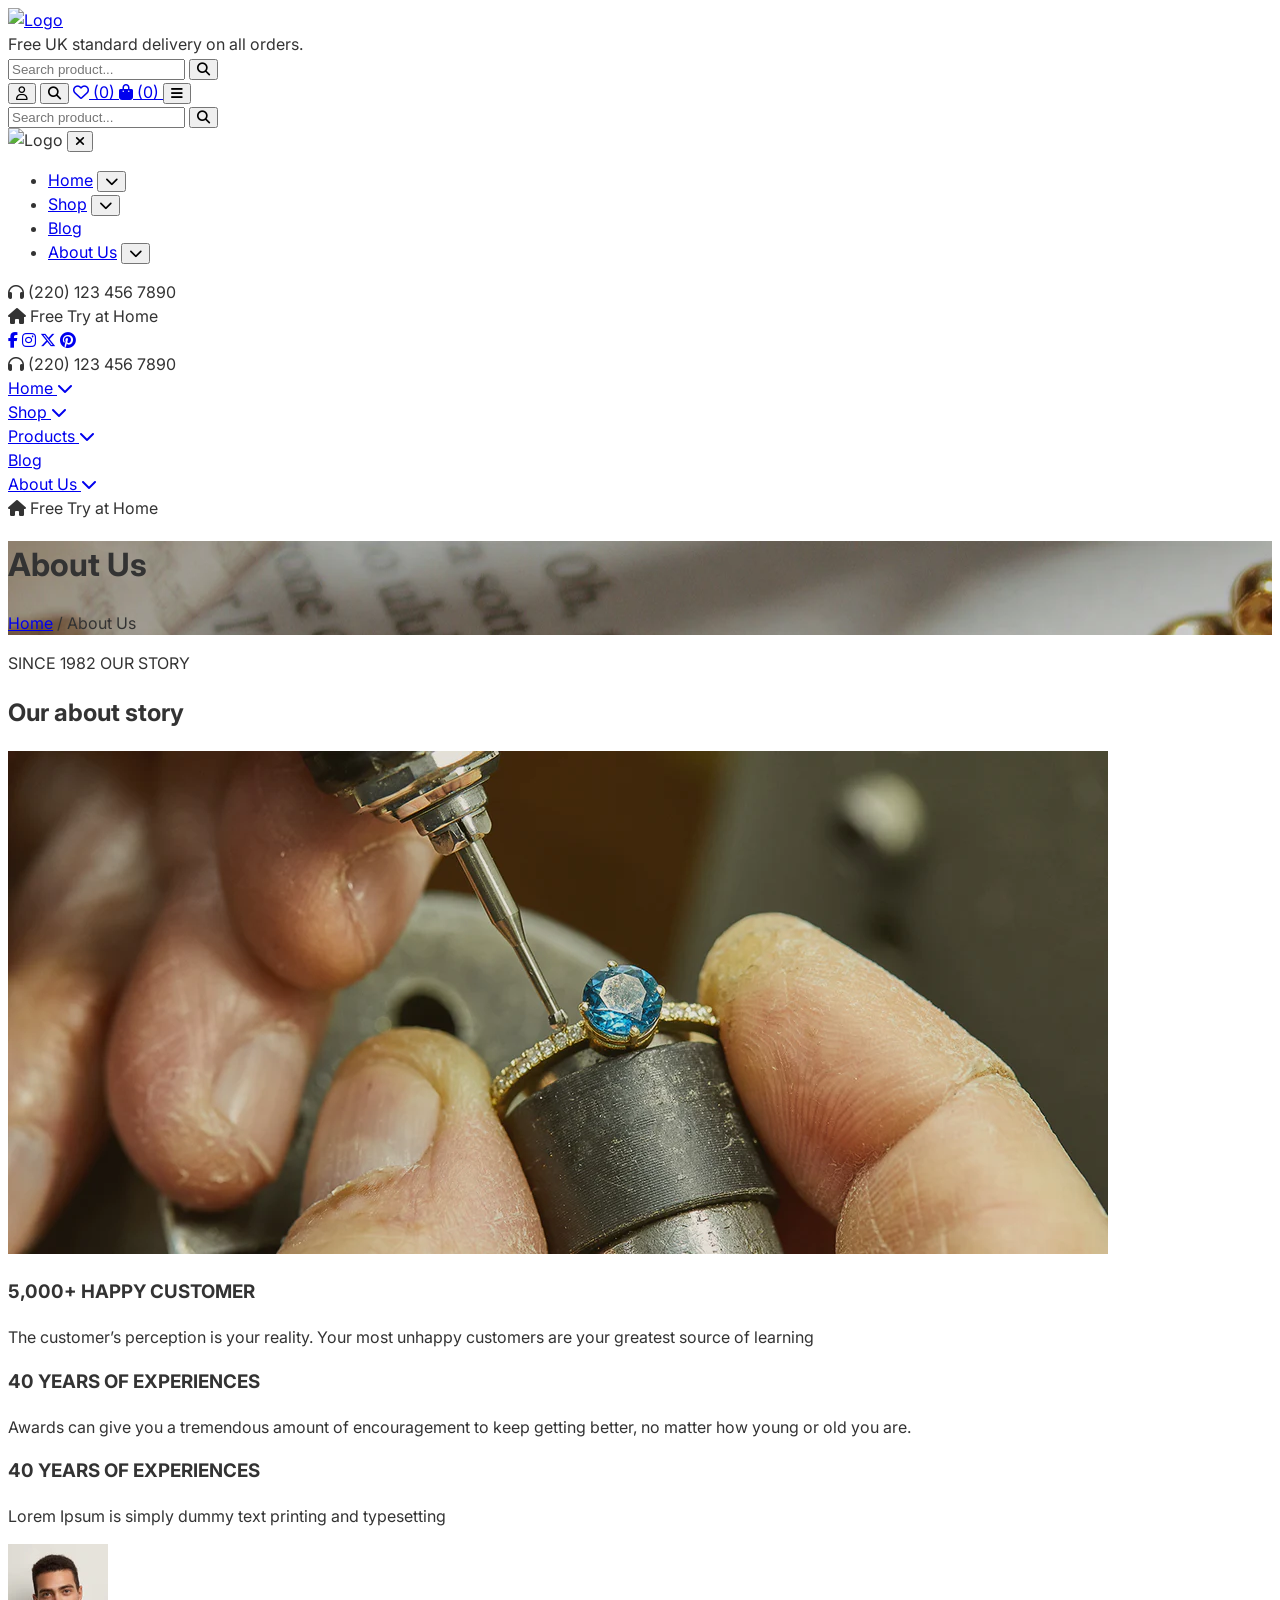
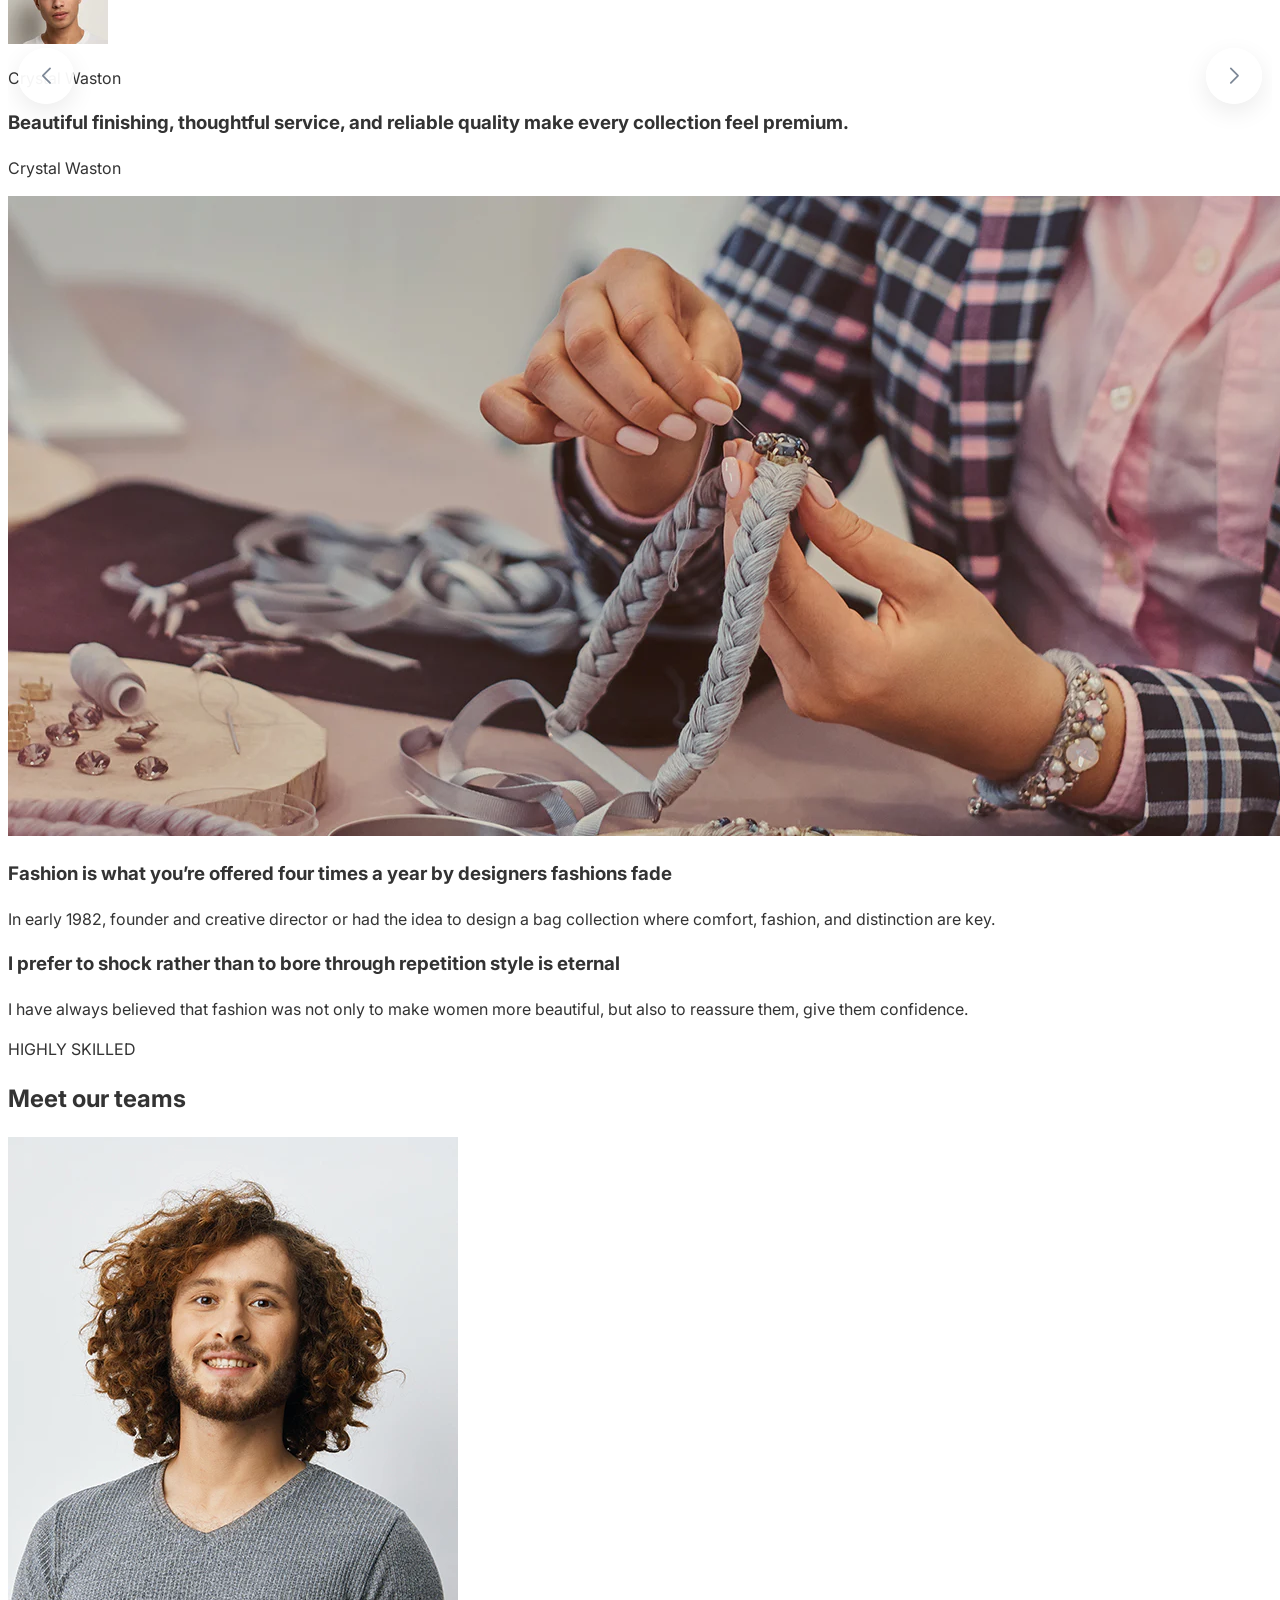
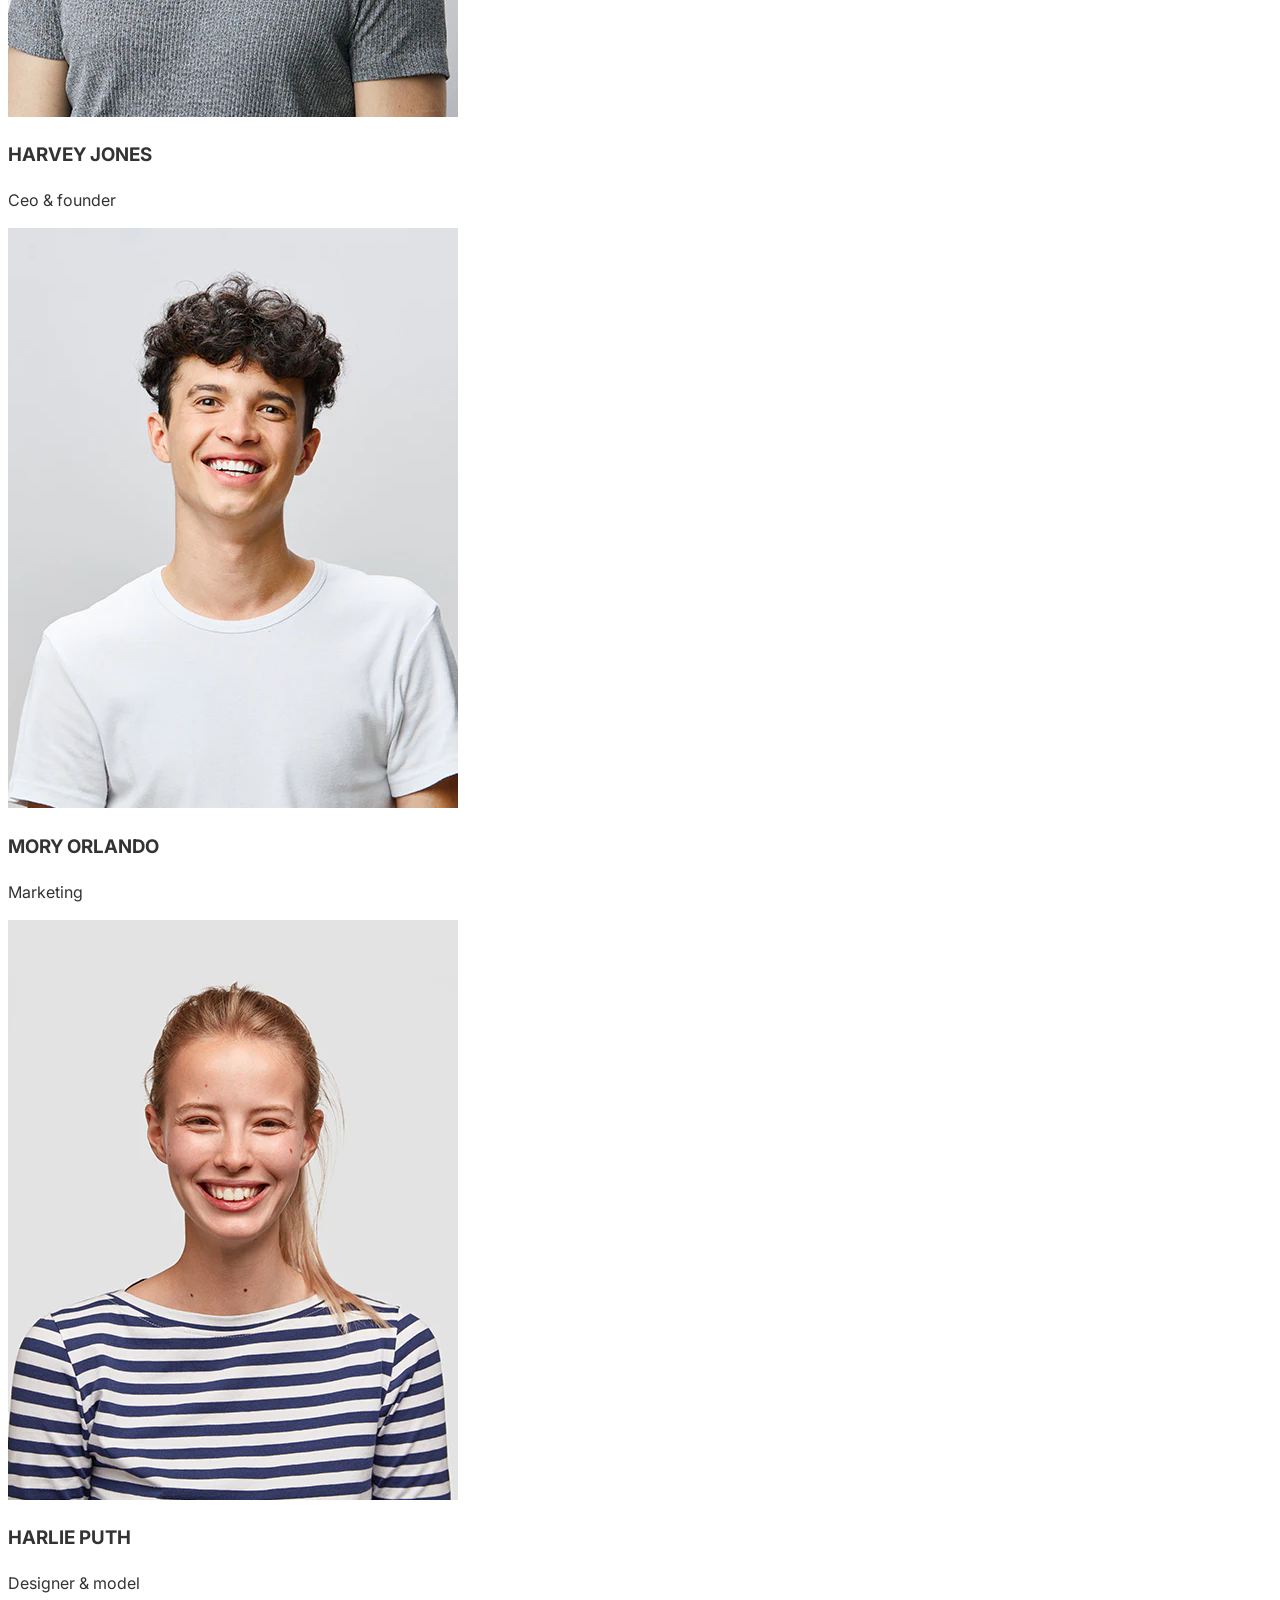
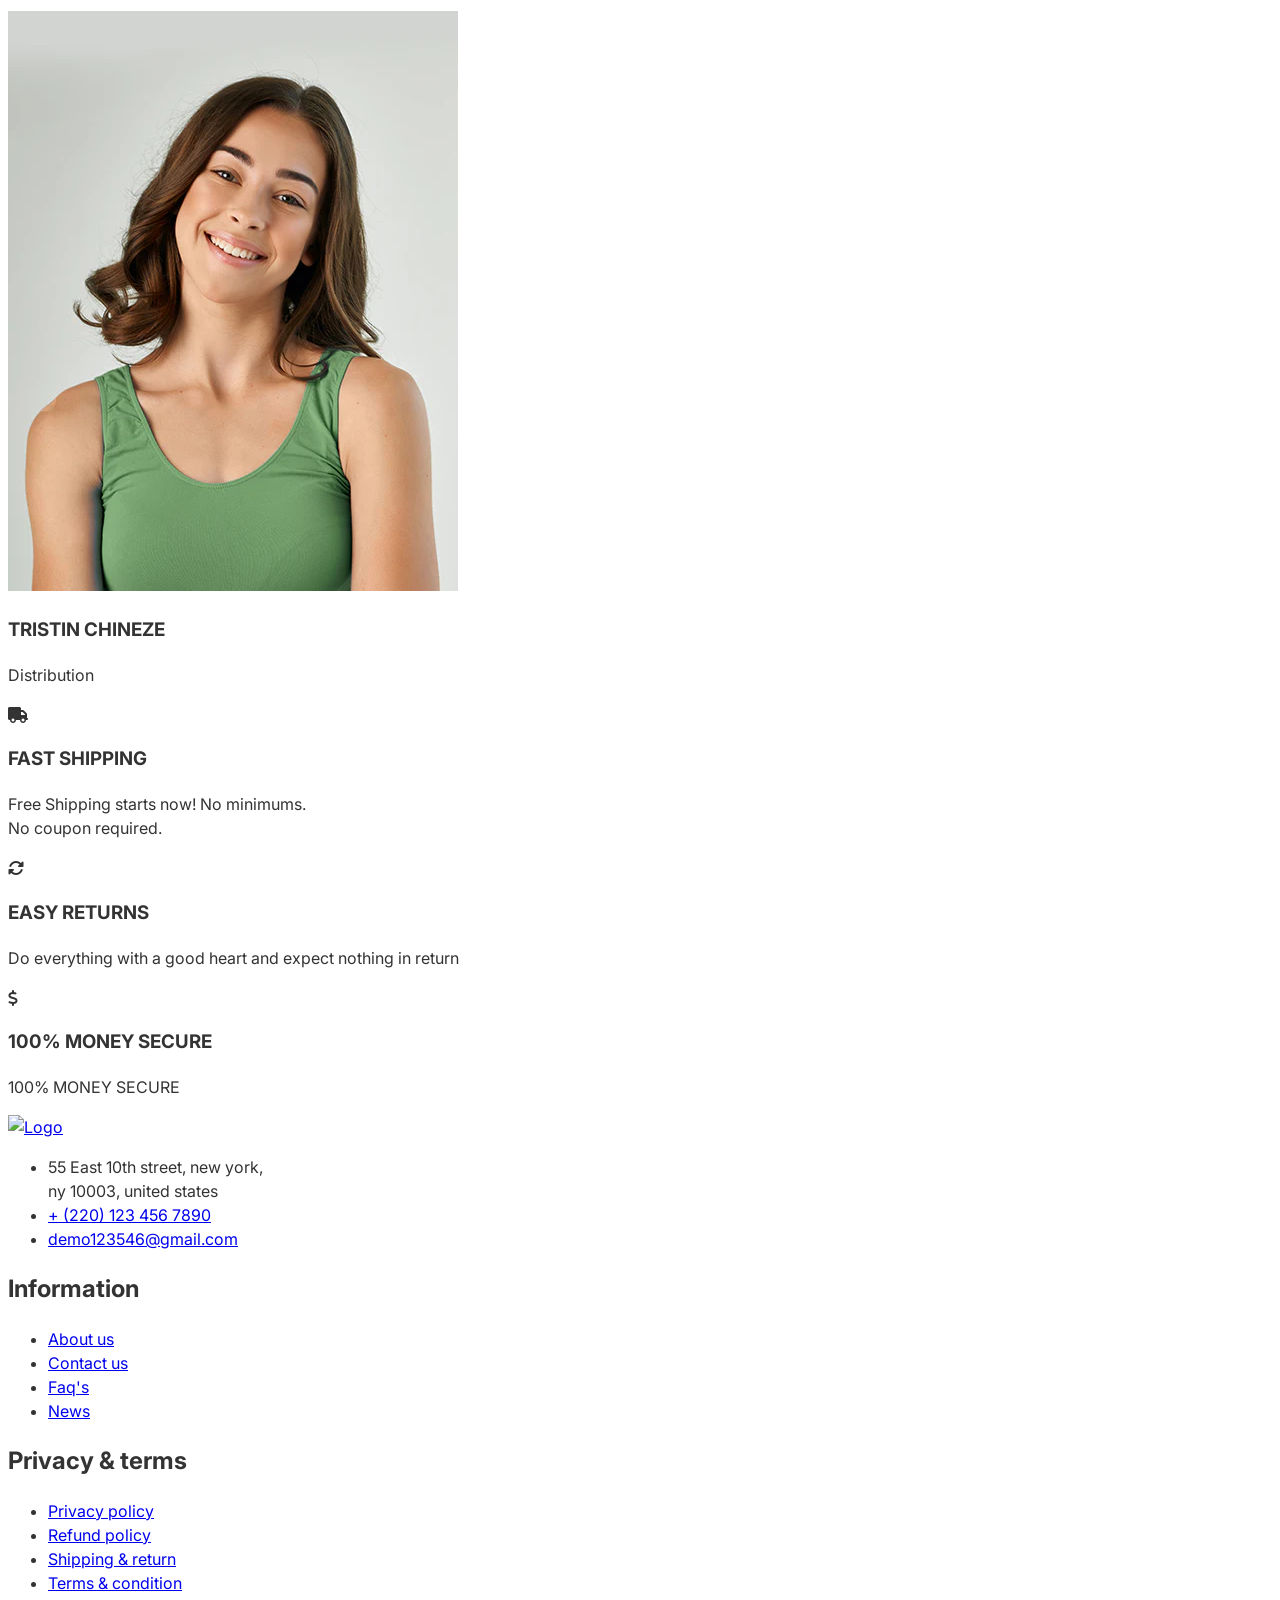
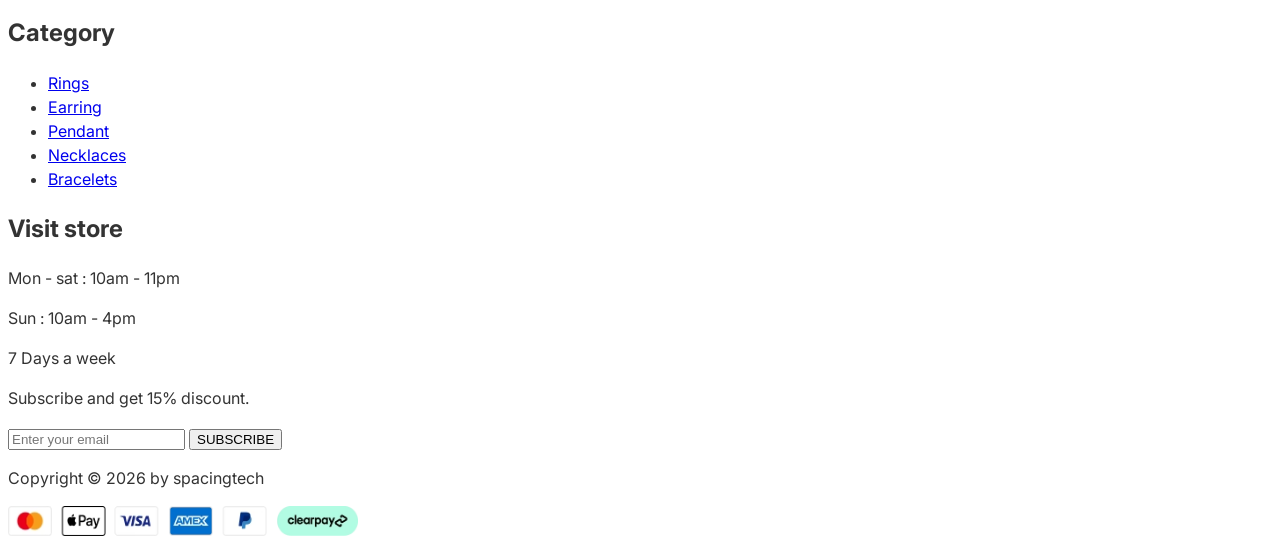
==== commit 10060e52: "`Updated HTML files with new links and image sources`" ====
--- a/About us.html
+++ b/About us.html
@@ -18,7 +18,7 @@
 
 <body>
 
-    <!-- Navbar -->
+        <!-- Navbar -->
     <header class="w-full font-sans bg-white border-b border-gray-100">
         <div class="max-w-7xl mx-auto px-4 sm:px-6">
             <div class="flex items-center justify-between py-4 space-x-4 lg:space-x-8">
@@ -139,12 +139,14 @@
         <div class="hidden md:block border-t border-gray-50">
             <div
                 class="max-w-7xl mx-auto px-4 sm:px-6 py-3 flex items-center justify-between uppercase tracking-wide text-[13px] font-semibold text-gray-700">
+
                 <div class="flex items-center space-x-2">
                     <i class="fas fa-headphones text-amber-800"></i>
                     <span class="whitespace-nowrap">(220) 123 456 7890</span>
                 </div>
 
                 <nav class="relative flex items-center justify-center space-x-6 lg:space-x-10 h-12 bg-white">
+
                     <div class="group h-full flex items-center">
                         <a href="index.html"
                             class="flex items-center hover:text-amber-700 transition-colors font-semibold uppercase tracking-wide text-[13px] border-b-2 border-transparent group-hover:border-amber-700 h-full">
@@ -483,12 +485,13 @@
                         </div> -->
                     </div>
 
+
                     <a href="Blog.html"
                         class="hover:text-amber-700 transition-colors uppercase tracking-wide text-[13px] font-semibold">Blog</a>
                     <div class="relative group inline-block">
                         <a href="About us.html"
                             class="flex items-center hover:text-amber-700 transition-colors uppercase tracking-wide text-[13px] font-semibold border-b-2 border-transparent hover:border-amber-700 pb-1">
-                            About us
+                            About Us
                             <i class="fa-solid fa-chevron-down ml-1.5 text-[10px]"></i>
                         </a>
 
